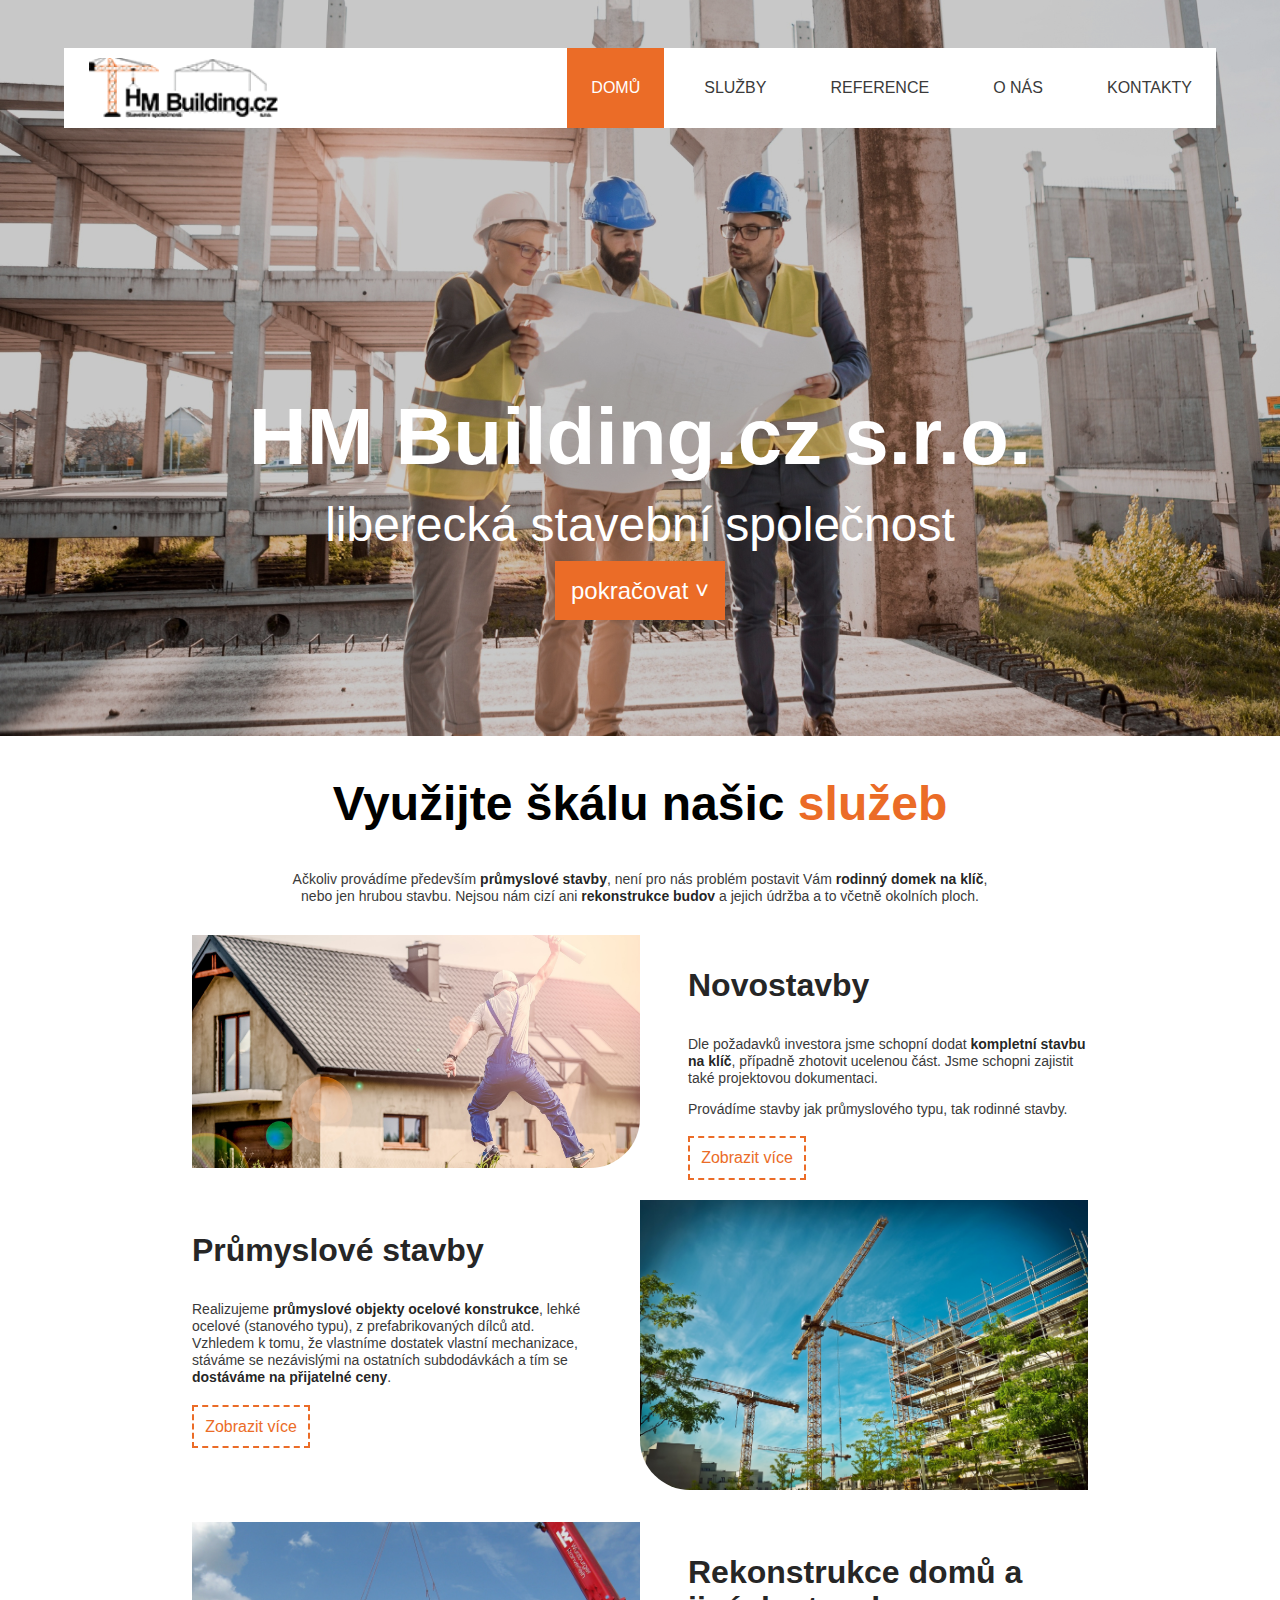
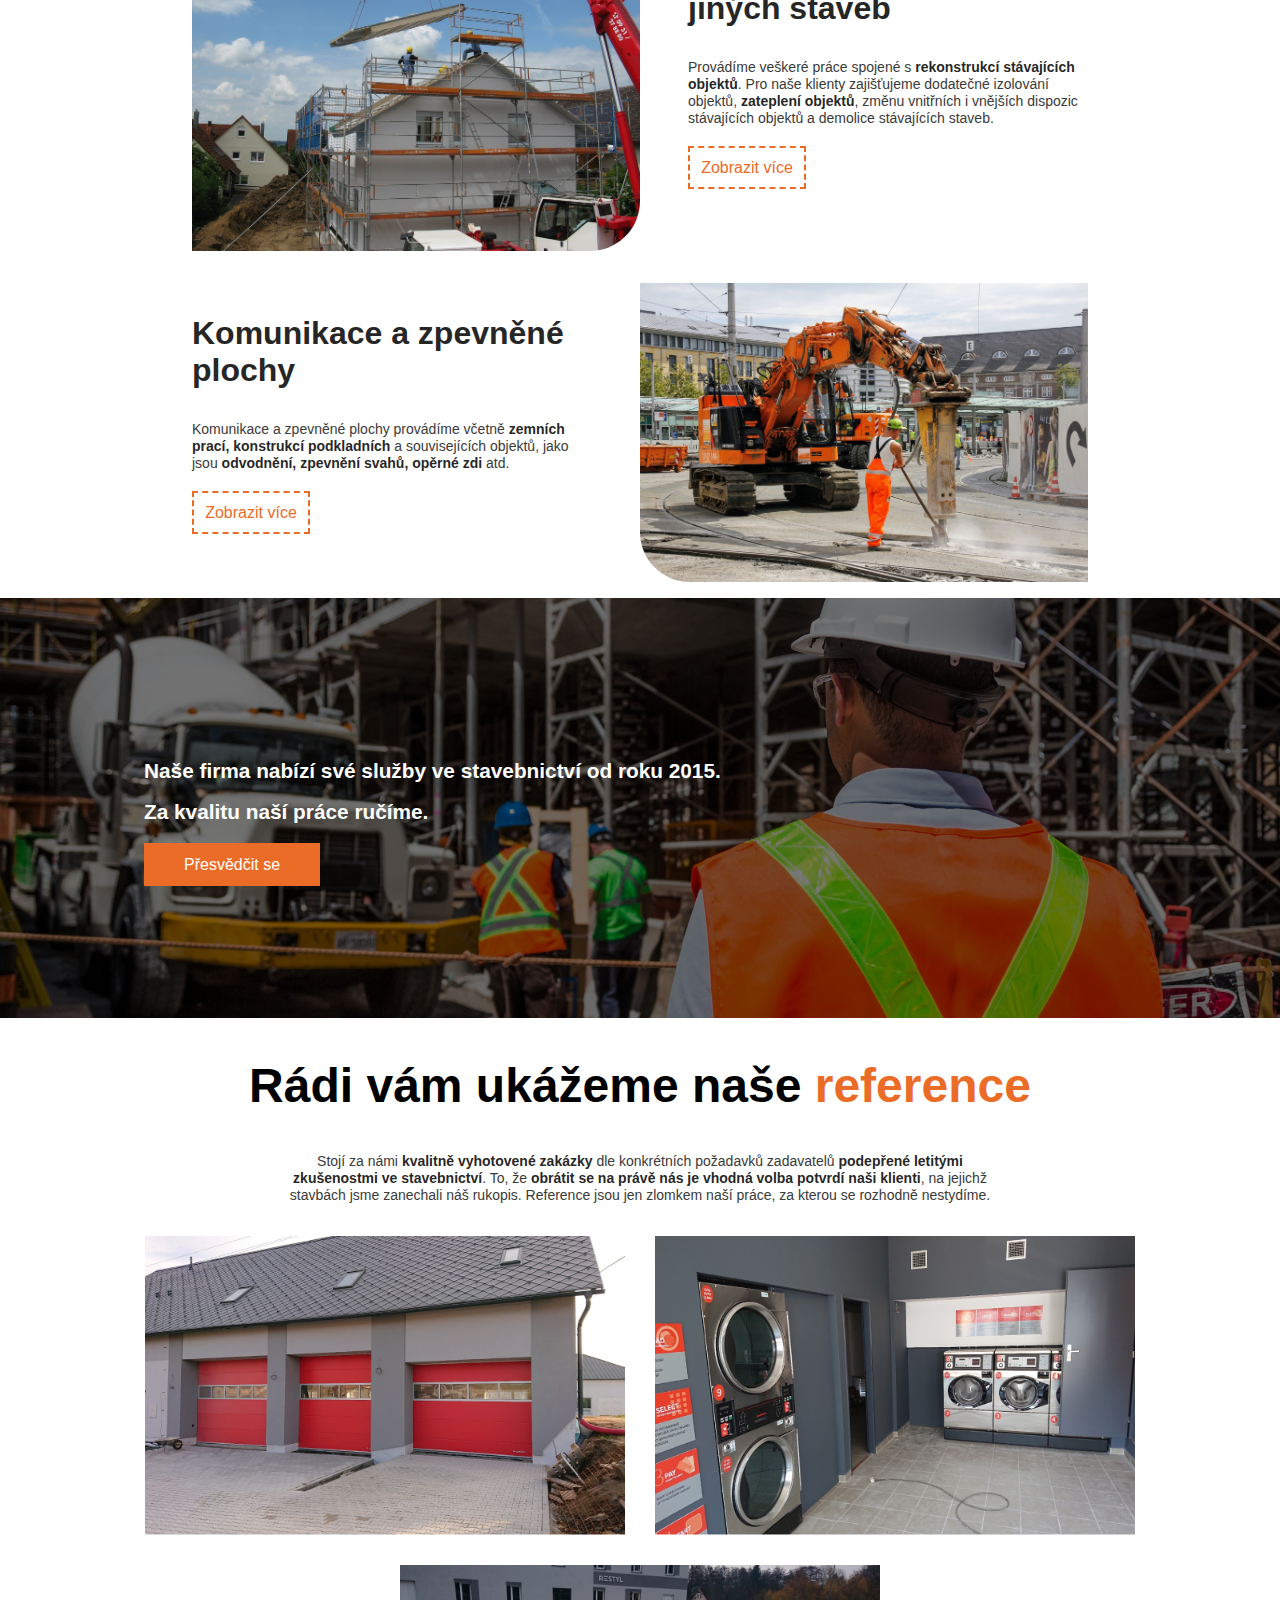
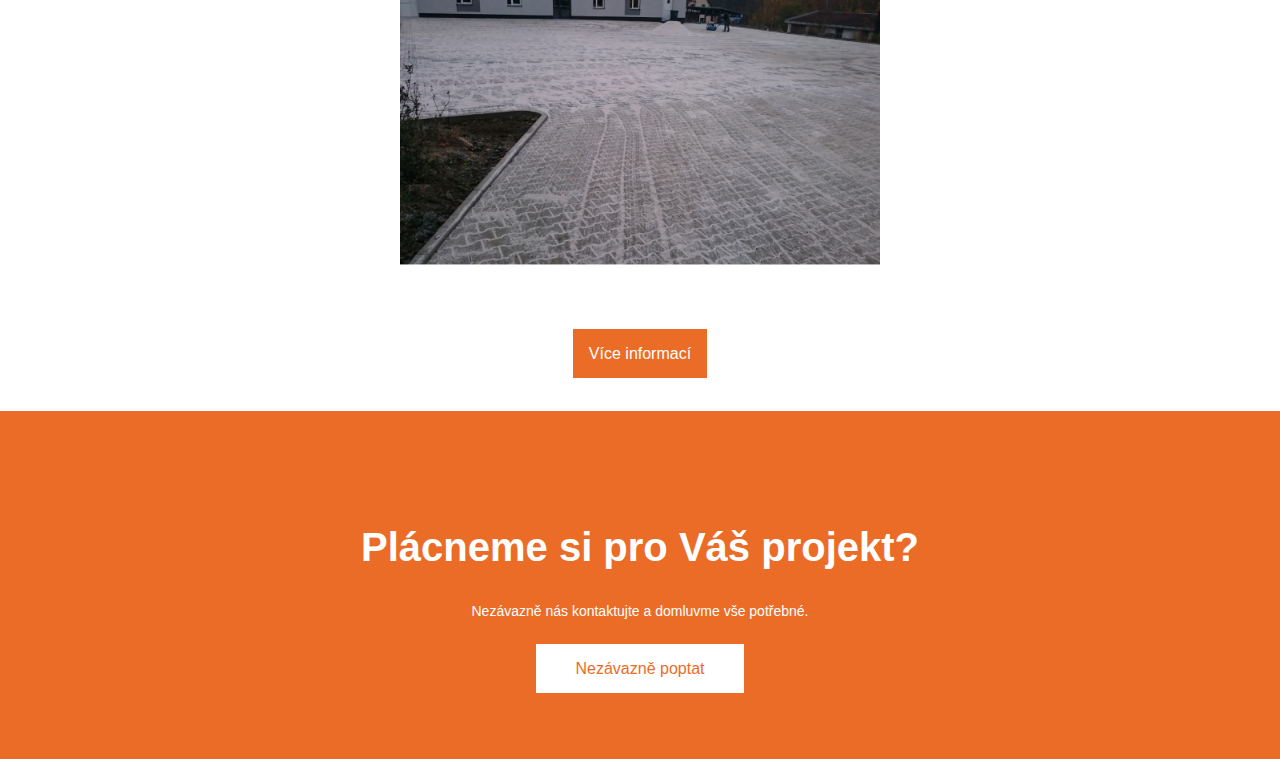
==== index.html @ d3265e12 "už mě to nebaví :(" ====
<!DOCTYPE html>
<html lang="cs">
<head>
    <meta charset="UTF-8">
    <meta http-equiv="X-UA-Compatible" content="IE=edge">
    <meta name="viewport" content="width=device-width, initial-scale=1.0">
    <link rel="stylesheet" href="./css/normalize.css">
    <link rel="stylesheet" href="./css/main.css">
    <title>HM Building.cz s.r.o.</title>
</head>
<body>
    <header>
        <div class="title__small_index">
            <div class="navbar">
        <img src="./media/logo.png" alt="logo" class="logo">
                <menu class="menu hamburger-menu--hidden">
                    <li><a href="./index.html" class="active">DOMŮ</a></li>
                    <li><a href="./index.html#popis" >SLUŽBY</a></li>
                    <li><a href="./reference.html">REFERENCE</a></li>
                    <li><a href="./onas.html">O NÁS</a></li>
                    <li><a href="./kontakt.html">KONTAKTY</a></li>                
                </menu>
            </div>
            <div class="hamburger-menu">
                <img class="logo" alt="HM-Building" src="./media/logo.png">
                <a class="hamburger" href="javascript:void(0)">MENU</a>
            </div>
    </div>
        <div class="title">
                <nav class="navbar">
                    <img src="./media/logo.png" alt="hm Building" class="logo">
                    <menu class="menu">
                        <li><a href="#" class="active">DOMŮ</a></li>
                        <li><a href="#popis">SLUŽBY</a></li>
                        <li><a href="./reference.html">REFERENCE</a></li>
                        <li><a href="./onas.html">O NÁS</a></li>
                        <li><a href="./kontakt.html">KONTAKTY</a></li>                
                    </menu>
                    <a class="hamburger" href="javascript:void(0)">menu</a>
                </nav>
            <h1>HM Building.cz s.r.o.</h1>
            <h2>liberecká stavební společnost</h2>
            <div class="title__btn"><a href="#popis">pokračovat ˅</a></div>
        </div>
        
    </header>
    <script>
        const hamburgerButtons = document.querySelectorAll(".hamburger");
        for (const btn of hamburgerButtons) {
            btn.onclick = (event) => {
                const menus = document.querySelectorAll(".hamburger-menu");
                for (const menu of menus) {
                    menu.classList.toggle("hamburger-menu--hidden");
                }
            }
        }
    </script>
    <div class="body">

        <div class="popis" id="popis">
            <h2>Využijte škálu našic <mark>služeb</mark></h2>
            <p>Ačkoliv provádíme především <mark>průmyslové stavby</mark>, není pro nás problém postavit Vám <mark>rodinný domek na klíč</mark>, nebo jen hrubou stavbu. Nejsou nám cizí ani <mark>rekonstrukce budov</mark> a jejich údržba a to včetně okolních ploch.</p>
        </div>
        <div class="galerie">
            <div class="galerie__item">
                <img src="./media/sluzba-novostavby-1200w.jpg" alt="novostavba">
                <div class="galerie__item_text">
                    <h3>Novostavby</h3>
                    <p>Dle požadavků investora jsme schopní dodat <mark>kompletní stavbu na klíč</mark>, případně zhotovit ucelenou část. Jsme schopni zajistit také projektovou dokumentaci.</p>
                    <p>Provádíme stavby jak průmyslového typu, tak rodinné stavby.</p>
                    <div class="galerie__item_div"><a class="btn__vice" href="./novostavby.html">Zobrazit více</a></div>
                </div>
            </div>

            <div class="galerie__item_inverted">
                <img src="./media/sluzba-prumyslove-stavby-1920w.jpg" alt="průmyslová stavba">
                <div class="galerie__item_text">
                    <h3>Průmyslové stavby</h3>
                    <p>Realizujeme <mark>průmyslové objekty ocelové konstrukce</mark>, lehké ocelové (stanového typu), z prefabrikovaných dílců atd. Vzhledem k tomu, že vlastníme dostatek vlastní mechanizace, stáváme se nezávislými na ostatních subdodávkách a tím se <mark>dostáváme na přijatelné ceny</mark>.</p>
                    <div class="galerie__item_div"><a class="btn__vice" href="./prumstav.html">Zobrazit více</a></div>
                </div>
            </div>

            <div class="galerie__item">
                <img src="./media/sluzba-rekonstrukce-1920w.jpg" alt="rekonstrukce">
                <div class="galerie__item_text">
                    <h3>Rekonstrukce domů a jiných staveb</h3>
                    <p>Provádíme veškeré práce spojené s <mark>rekonstrukcí stávajících objektů</mark>. Pro naše klienty zajišťujeme dodatečné izolování objektů, <mark>zateplení objektů</mark>, změnu vnitřních i vnějších dispozic stávajících objektů a demolice stávajících staveb. </p>
                    <div class="galerie__item_div"><a class="btn__vice" href="./rekonstrukce.html">Zobrazit více</a></div>
                </div>
            </div>

            <div class="galerie__item_inverted">
                <img src="./media/sluzba-komunikace-a-zpevnene-plochy-1200w.jpg" alt="komunikace">
                <div class="galerie__item_text">
                    <h3>Komunikace a zpevněné plochy</h3>
                    <p>Komunikace a zpevněné plochy provádíme včetně <mark>zemních prací, konstrukcí podkladních</mark> a souvisejících objektů, jako jsou <mark>odvodnění, zpevnění svahů, opěrné zdi</mark> atd.</p>
                    <div class="galerie__item_div"><a class="btn__vice" href="./komunikace.html">Zobrazit více</a></div>
            </div>
            </div>
        </div>
        <div class="banner">
            <div class="banner__content">
                <h2>Naše firma nabízí své služby ve stavebnictví od roku 2015.<h2>Za kvalitu naší práce ručíme.</h2> </h2>
                <div class="banner__btn"><a class="btn2" href="#">Přesvědčit se</a></div>
            </div>
        </div>
        <div class="popis">
            <h2>Rádi vám ukážeme naše <mark>reference</mark></h2>
                <p>Stojí za námi <mark>kvalitně vyhotovené zakázky</mark> dle konkrétních požadavků zadavatelů <mark>podepřené letitými zkušenostmi ve stavebnictví</mark>. To, že <mark>obrátit se na právě nás je vhodná volba potvrdí naši klienti</mark>, na jejichž stavbách jsme zanechali náš rukopis. Reference jsou jen zlomkem naší práce, za kterou se rozhodně nestydíme.</p>
        </div>
        <div class="ref__contents">
            <div class="ref-content">
                <img class="ref-content__img" alt="Fotka námi předělané hasičské stanice" src="./media/reference/reference-hasicska-zbrojnice-600w.jpg">
                <a class="ref-content__active" href="#">
					<h3>Hasičská zbrojnice</h3>
					<p>celková rekonstrukce</p>
				</a>
            </div>
            <div class="ref-content">
                <img class="ref-content__img" alt="Fotka námi předělané hasičské stanice" src="./media/reference/reference-pradelna-600w.jpg">
                <a class="ref-content__active" href="#">
					<h3>Samoobslužná prádelna</h3>
					<p>stavební úpravy a opravy</p>
				</a>
            </div>
            <div class="ref-content">
                <img class="ref-content__img" alt="Fotka námi předělané hasičské stanice" src="./media/reference/reference-plocha-600w.jpg">
                <a class="ref-content__active" href="#">
					<h3>Venkovní plochy Restyl</h3>
					<p>provedení venkovních ploch</p>
				</a>
            </div>
        </div>
        <div class="btn3"><a class="btn3__content" href="./reference.html">Více informací</a></div>
    </div>
    <footer class="footer">
        <h2>Plácneme si pro Váš projekt?</h2>
        <p>Nezávazně nás kontaktujte a domluvme vše potřebné.</p>
        <div class="btn4"><a class="btn4__content" href="./kontakt.html">Nezávazně poptat</a></div>

    </footer>
    
    
</body>
</html>
---- css/main.css ----
:root{
    --black: #000000DE;
    --darkgray: #3a3a3a;
    --orange: #EB6C27;
    --gray: #8888;
    --white: #ffff;
}


html {
    font-family: 'Open Sans', sans-serif;
    margin: 0px;
}
.title {
    background-image: url(../media/pageheader-1920w.jpg);
    background-color: rgb(200, 200, 200);
    background-blend-mode: multiply;
    min-height: 43rem;
    background-position: center;
    background-repeat: no-repeat;
    background-size:cover;
    position: relative;
    padding-top: 3rem;
}
.title__small {
    background-image: url(../media/pageheader-1920w.jpg);
    background-color: rgb(200, 200, 200);
    background-blend-mode: multiply;
    min-height: 8rem;
    background-position: center;
    background-repeat: no-repeat;
    background-size:cover;
    background-position-y:center;
    padding-top: 2rem;
}
p{
    color:var(--darkgray);
    font-size: 14px;
    line-height: 17px;
    font-weight: 400;
}

p > mark{
    color:var(--black);
    background-color: rgba(0, 0, 0, 0);
    font-weight: bold;
}
.title > h1{
    display: flex;
    font-weight: 800;
    font-size: 5rem;
    line-height: 41px;
    color: var(--white);
    justify-content: center;
    align-items: center;
}

.title > h2 {
    display: flex;
    font-weight:300;
    font-size: 3rem;
    line-height: 27px;
    color: var(--white);
    justify-content: center;
    align-items: center;
}
.title > div > a {
    font-weight:300;
    font-size: 1.5em;
    padding: 1rem;
    margin-top: 1rem;
    color: var(--white);
    background-color: #EB6C27;
    text-decoration: none;
}
.title > div {
    text-align: center;
}
.popis {
    text-align: center;
}
.popis > h2{
    font-weight: 700;
    font-size: 3rem;
}
.popis p {
    max-width: 44rem;
    margin-left: auto;
    margin-right: auto;
}

.popis > h2 > mark{
    color: var(--orange);
    background-color: var(--white);
}

.banner > h2{
    font-weight: 700;
    font-size: 17px;
    line-height: 21px;
}

.gallery2 > h2{
    font-weight: 700;
    font-size: 22px;
    line-height: 30px;
}
.gallery2 > p{
    font-weight: 400;
    font-size: 12px;
    line-height: 16px;
}



.header > img{
    width: 127px;
    height: 44px;
}

.logo{
    display: flex;
    height: 75%;
    margin-right: auto;
    align-self: center;
}
.navbar {
    position: initial;
    width: fit-content;
    display: flex;
    list-style-type: none;
    height: 5rem;
    background-color: #ffffff;
    margin-left: auto;
    margin-right: auto;
    overflow: hidden;
    width: 90%;
    margin-bottom: 18rem;
}
.menu {
    display: flex;
    list-style-type: none;
    justify-content: center;
    align-items: center;
    margin: 0px;
    height: 5rem;

}
.menu > li {
    display: inline-block;

}
.menu > li a {
    margin-left: 1rem;
    text-decoration: none;
    color: var(--darkgray);
    padding-top: 3rem;
    padding-bottom: 3rem;
    padding-left: 1.5rem;
    padding-right: 1.5rem;
}
.active {
    color: white;
    background-color: #EB6C27;
}
li > a.active {
    color:white;
}
.galerie__item {
    display: inline-flex;
    width: 70%;
    margin-top: 1rem;
    margin-bottom: 1rem;
}
.galerie__item_inverted {
    display: inline-flex;
    width: 70%;
    flex-direction: row-reverse;
    margin-top: 1rem;
    margin-bottom: 1rem;
}
.galerie__item > img, .galerie__item_inverted > img{
    width: 50%;
    border-radius: 0px 0px 50px 0px;
}
.galerie__item_inverted > img{
    width: 50%;
    border-radius: 0px 0px 0px 50px;
}
.galerie__item .galerie__item_text {
    width: 100%;
    text-align: left;
    margin-left: 3rem;
}
.galerie__item_inverted .galerie__item_text {
    margin-right: 3rem;
    text-align: left;
    width: 100%;
}
.galerie__item_text .btn__vice{
    color: #EB6C27;
    background-color: white;
    border: 2px #EB6C27 dashed;
    padding: 0.7rem;
    margin-top: 2rem;
    text-decoration: none;
}
.galerie {
    text-align: center;
}
.galerie__item_div {
    margin-top: 2rem;
}
.banner {
    background-image: url(../media/background-CTAblock-4460w.jpg);
    background-color: #787878;
    background-blend-mode: multiply;
    background-size: cover;
    background-clip: border-box;
    background-position-y: center;
}

.banner__content {
    color: white;
    font-weight: bold;
    padding: 9rem;
    font-size: 0.8rem;
}
.banner .btn2 {
    padding: 1rem;
    padding-left: 4rem;
    padding-right: 4rem;
    background-color: #EB6C27;
    font-weight: 200;
    color: white;
}
.ref{
    display: flex;
    flex-direction: column;
    justify-content: center;
    align-items: center;
    text-align: center;
	
}
.ref .btn--primary-new{
    padding: 12px 50px;
}
.ref__contents{
    display: flex;
    flex-wrap: wrap;
    gap: 30px;
    justify-content: center;
    margin-top: 2em;
	margin-bottom: 80px;
}
.ref-content{
    position: relative;
    width: 30rem;
    margin: 0;
}
.ref-content__img{
    display: block;
    width: 100%;
}

.ref-content__active {
    position: absolute;

    top: 0;
    left: 0;
    height: 100%;
    width: 100%;
    visibility: hidden;
    
    background-color: rgba(235, 108, 27, 0.8);

    display: flex;
    align-items: center;
    flex-direction: column;
    justify-content: center;
}
.ref-content:hover .ref-content__active {
    visibility: visible;
}
.ref--text{
    max-width: 50%;
}
.ref-content__active p, h3 {
    color: white;
}
.btn3 {
    text-align: center;
}
.btn3__content{
    padding: 1rem;
    background-color: #EB6C27;
    color: white;
}
footer {
    background-color: #EB6C27;
    padding: 5rem;
    margin-top: 3rem;
}
footer p, footer h2, footer h3, footer h4 {
    background-color: #EB6C27;
    color: white;
    text-align: center;
} 
@media screen and (min-width: 768px){
    .main h2 {
        text-align: center;
    }
    .main {
        margin-left: 10rem;
        margin-right: 15rem;
    }
    .hamburger-menu {
        display: none;
    }
    .ref__popis {
        text-align: center;
    }
    .title__small_index {
        display: none;
    }
    .hamburger {
        display: none;
    }
    .kontakt__text {
        text-align: center;
        font-size: 1rem;
        margin-bottom: 5rem;
        margin-top: 5rem;
    }
    .kontakt__content {
        display: inline-flex;
        width: 100%;
        align-items: center;
        margin-left: auto;
        margin-right: auto;
    }
    .kontakt__content_udaje {
        font-weight: bold;
        height: 100%;
        width: 50%;
        padding: 0px;
    }
    .kontakt__content_udaje li {
        margin-top: 2rem;
        list-style: none;
    }
    .kontakt__content_udaje li a {
        text-decoration: none;
        color: #EB6C27;
    
    }
    .kontakt__main {
        text-align: center;
    }
    .icon_circle {
        display: flex;
        align-items: center;
        margin-left: 10rem;
        color: #EB6C27;
        font-size: 1.5rem;
    }
    .icon_circle::before {
        display: flex;
        background-color: var(--orange);
        padding: 1rem;
        border-radius: 100%;
        float: left;
        width: 1.5rem;
        height: 1.5rem;
        margin-right: 2rem;
    }
    .call::before {
        content: url(../media/call_24px_outlined.svg);
    }
    .mail::before {
        content: url(../media/email_24px_outlined.svg);
    }
    .location::before {
        content: url(../media/location_on_24px_outlined.svg);
    }
    .kontakt__content_img {
        width: 50%;
        float: right;
        background: linear-gradient(0deg, rgba(235, 108, 39, 0.6), rgba(235, 108, 39, 0.6));
    }
    .kontakt__content_img_white {
        display: none;
    }
    .kontakt__content_orange {
        position:relative;
        background-color: #EB6C27;
        background-position-x: right;
    }
    .kontakt__main h2 {
        font-size: 3rem;
    }
    .kontakt__formular {
        margin-left: 10rem;
        text-align: left;
    }
    .kontakt__btn3 {
        text-align: left;
        margin-top: 2rem;
        margin-bottom: 10rem;
    }
    .kontakt__btn3 a {
        text-decoration: none;
    }
    
    .kontakt__formular_nabidkanadpis {
        display: block;
    }
    .kontakt__formular input {
        width: 25rem;
        height: 3rem;
        text-align: left;
        border: 2px #EB6C27 solid;
    }
    .kontakt__formular_nabidka select{
        padding-left: 0.2rem;
        width: 25.5rem;
        height: 3.375rem;
        text-align: left;
        border: 2px #EB6C27 solid;
    }
    .kontakt__formular p, .kontakt__formular label {
        font-weight: bold;
        font-size: 1rem;
        margin-bottom: 1rem;
        margin-top: 1rem;
        color: var(--black);
    }
    .kontakt__formular textarea {
        border: 2px #EB6C27 solid;
        width: 25rem;
        height: 3rem;
    }
    .kontakt__formular_nadpis p, .kontakt__formular_nadpis h3 {
        margin-left: 10rem;
    }
    .kontakt__formular_nadpis p{
        margin-left: 10rem;
    }
}
.main li {
    color: #EB6C27;
    font-size: 1.5rem;
}  
@media screen and (max-width: 768px){
    .hamburger-menu {
        position: initial;
        width: fit-content;
        display: flex;
        list-style-type: none;
        height: 5rem;
        background-color: #ffffff;
        margin-left: auto;
        margin-right: auto;
        overflow: hidden;
        width: 90%;
        
    }
    .hamburger {
    display: flex;
    align-self: center;
    flex-direction: column;
    align-items: center;
    display: none;
    text-decoration: none;
    color: var(--darkgray);
    }

    .hamburger::after {
        content: url(../media/hamburger.svg);
    }


    @media screen and (max-width: 832px) {
        .hamburger { 
            display: flex;
        } 
        .hamburger-menu--hidden {
            z-index: -1;
        }
    }
    .logo{
        display: flex;
        height: 50%;
        margin-right: auto;
        align-self: center;
    }
    .main{
        margin-left: 1rem;
        margin-right: 1rem;
    }
    .navbar {
        display: none;
    }
    .title {
        min-height: 15rem;
        display:grid;
        grid-template-rows: 1fr 3rem 2rem;
        grid-template-columns: 1fr;
        background-size: 200%;
    }
    .title h1 {
        font-size: 170%;
        align-items: flex-end;
        margin: 0px;
    }
    .title h2 {
        font-size: 120%;
        margin: 0px;
        font-weight: 200;
    }
    .title__btn {
        display: none;
    }
    .title__small {
        background-color: white;
        background-image: none;
        min-height: 5rem;
    }
    .title__small img {
        width: 50%;
        height: 50%;
    }
    .ref__popis, .ref-content {
        margin-left: 1rem;
        margin-right: 1rem;
    }
    .galerie__item, .galerie__item_inverted {
        display:inline-block;
        width: 90%;
        margin-bottom: 2rem;
    }
    .galerie__item .galerie__item_text, .galerie__item_inverted .galerie__item_text {
        margin: 0px;
    }
    .galerie__item > img, .galerie__item_inverted > img {
        width: 100%;
    }
    .banner {
        display: flex;
        min-height: 20rem;
        align-items: center;
        padding: 1rem;
    }
    .banner__content {
        padding: 0px;
    }
    .ref-content{
        width: 80%;
    }
    .ref-content__active {
        height: 100%;
        width: 100%;
    }
    .btn4 .btn4__content{
        padding: 0.8rem;
        padding-left: 1rem;
        padding-right: 1rem;
        font-size: 0.8rem;
        width: 80%;
        background-color: white;
        color: var(--orange);
        text-decoration: none;
    }
    .kontakt__text {
        text-align: center;
    }
    .kontakt__content {
        width: 100%;
        align-items: center;
        margin-left: auto;
        margin-right: auto;
    }
    .kontakt__content_udaje {
        font-weight: bold;
        height: 100%;
        padding: 0px;
    }
    .kontakt__content_udaje li {
        margin-top: 2rem;
        list-style: none;
    }
    .kontakt__content_udaje li a {
        text-decoration: none;
        color: #EB6C27;
    
    }
    .kontakt__main {
        text-align: center;
    }
    .icon_circle {
        display: flex;
        align-items: center;
        margin-left: 1rem;
        color: #EB6C27;
        font-size: 1.5rem;
    }
    .icon_circle::before {
        display: flex;
        background-color: var(--orange);
        padding: 1rem;
        border-radius: 100%;
        float: left;
        width: 1.5rem;
        height: 1.5rem;
        margin-right: 1rem;
    }
    .call::before {
        content: url(../media/call_24px_outlined.svg);
    }
    .mail::before {
        content: url(../media/email_24px_outlined.svg);
    }
    .location::before {
        content: url(../media/location_on_24px_outlined.svg);
    }
    .kontakt__content_img {
        display: none;
    }
    .kontakt__content_img_white {
        width: 100%;
        margin-top: 2rem;
    }
    .kontakt__content_orange {
        position:relative;
        background-color: #EB6C27;
        background-position-x: right;
    }
    .kontakt__main h2{
        font-size: 2rem;
        text-align: left;
        margin-left: 1rem;
    }
    .kontakt__text{
        font-size: 1rem;
        text-align: left;
        margin-left: 1rem;
        margin-right: 1rem;
    }
    .kontakt__formular {
        margin-left: 1rem;
        text-align: left;
    }
    .kontakt__btn3 {
        text-align: left;
        margin-top: 2rem;
        margin-bottom: 10rem;
    }
    .kontakt__btn3 a {
        text-decoration: none;
    }
    
    .kontakt__formular_nabidkanadpis {
        display: block;
    }
    .kontakt__formular input {
        width: 17rem;
        height: 3rem;
        text-align: left;
        border: 2px #EB6C27 solid;
    }
    .kontakt__formular_nabidka select{
        padding-left: 0.2rem;
        width: 17.5rem;
        height: 3.375rem;
        text-align: left;
        border: 2px #EB6C27 solid;
    }
  .kontakt__formular label {
        font-weight: bold;
        font-size: 1rem;
        margin-bottom: 1rem;
        margin-top: 1rem;
        color: var(--black);
    }
    .kontakt__formular textarea {
        border: 2px #EB6C27 solid;
        width: 17rem;
        height: 7rem;
    }
    .kontakt__formular_nadpis p, .kontakt__formular_nadpis h3 {
        margin-left: 1rem;
    }
}
.btn4 {
    text-align: center;
    margin-top: 2.5rem;
}
.btn4__content{
    padding: 1rem;
    padding-left: 2.5rem;
    padding-right: 2.5rem;
    font-size: 1rem;
    background-color: white;
    color: var(--orange);
    text-decoration: none;
}
.nostavby__text {
    max-width: 58rem;
}
.banner__content h2 {
    font-size: 1.3rem;
}
.banner .btn2 {
    padding: 0.8rem;
    padding-left: 2.5rem;
    font-size: 1rem;
    padding-right: 2.5rem;
}
.banner__btn {
    margin-top: 2rem;
}
.body a {
    text-decoration: none;
}
h2 {
    font-size: 2.5rem;
}
.galerie__item h3, .galerie__item_inverted h3 {
    font-size: 2rem;
    color: #262626;
}
.icon_circle {
    text-align: left;
}
.kontakt__content {
    margin-bottom: 6rem;
}
.kontakt__formular_nadpis p, .kontakt__formular_nadpis h3 {
    color: black;
    text-align: left;
    margin-bottom: 1rem;
}
.kontakt__formular_nadpis h3 {
    font-size: 1.5rem;
}
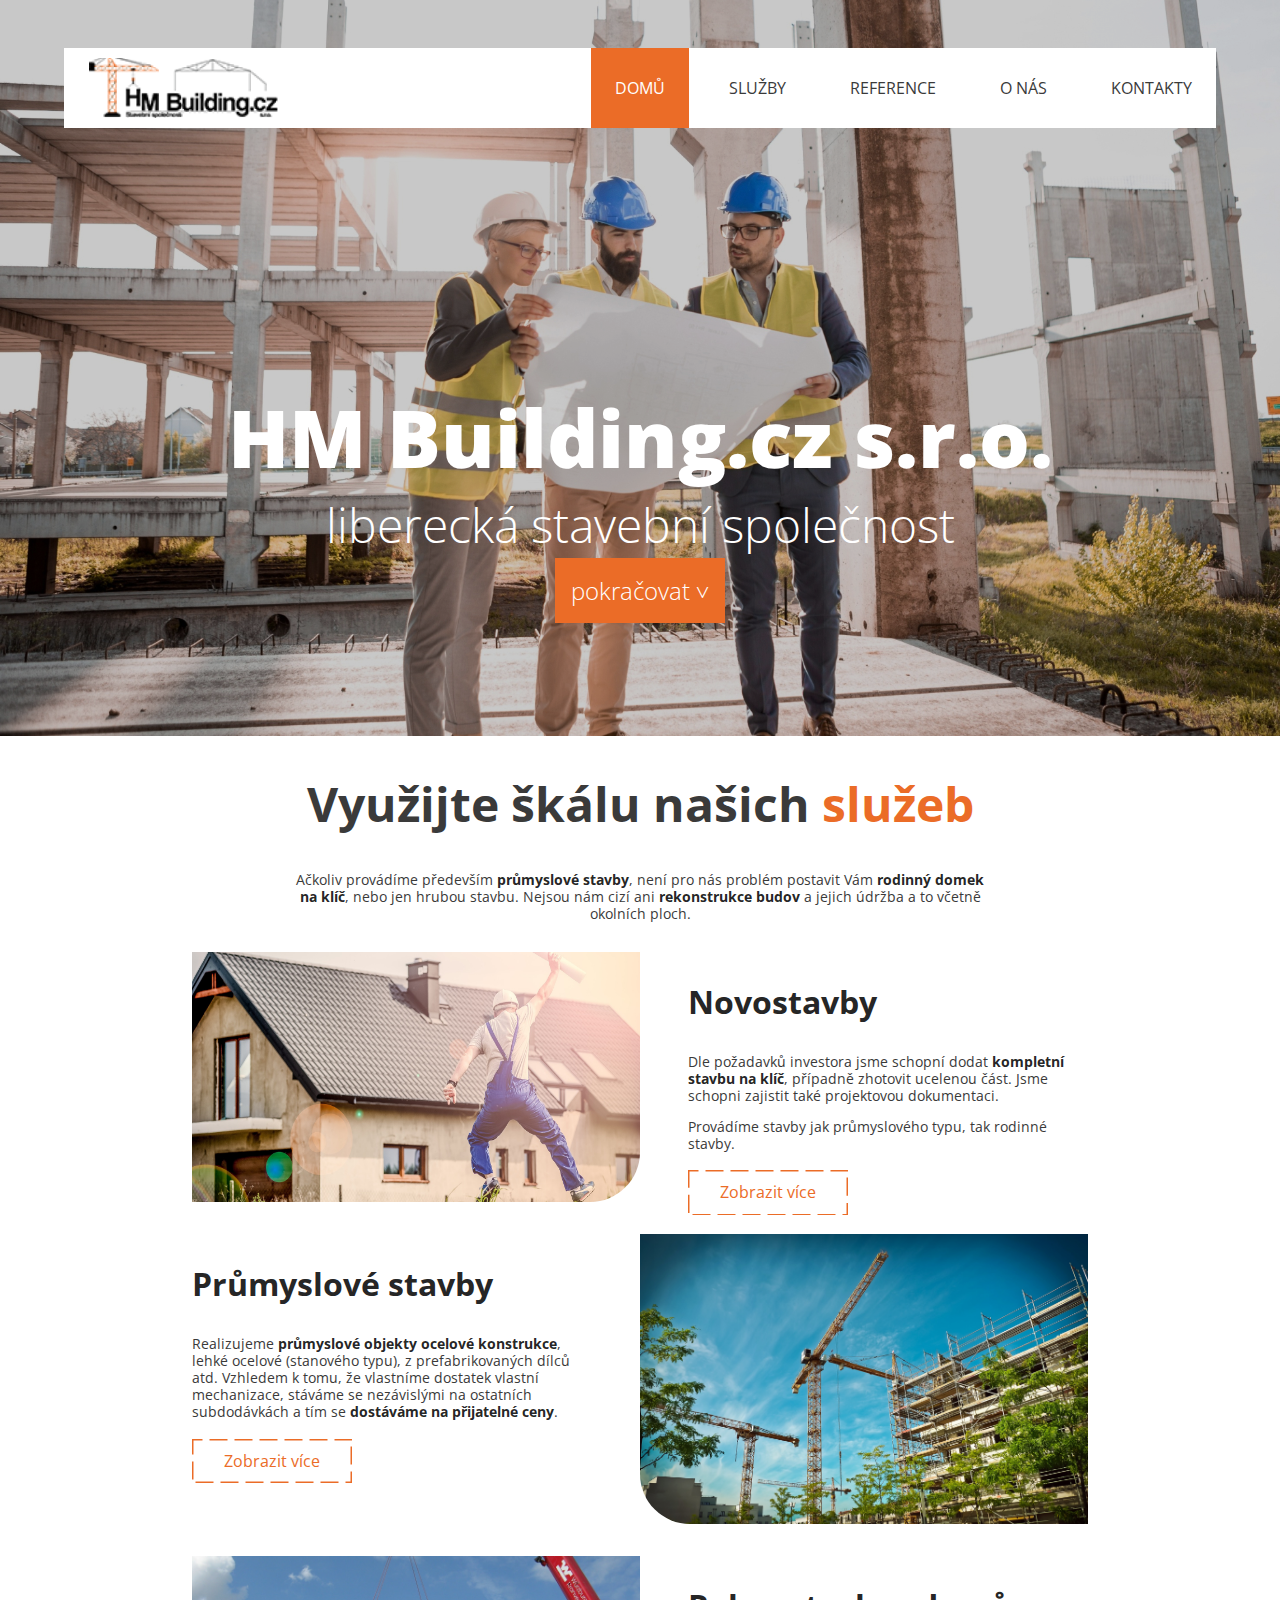
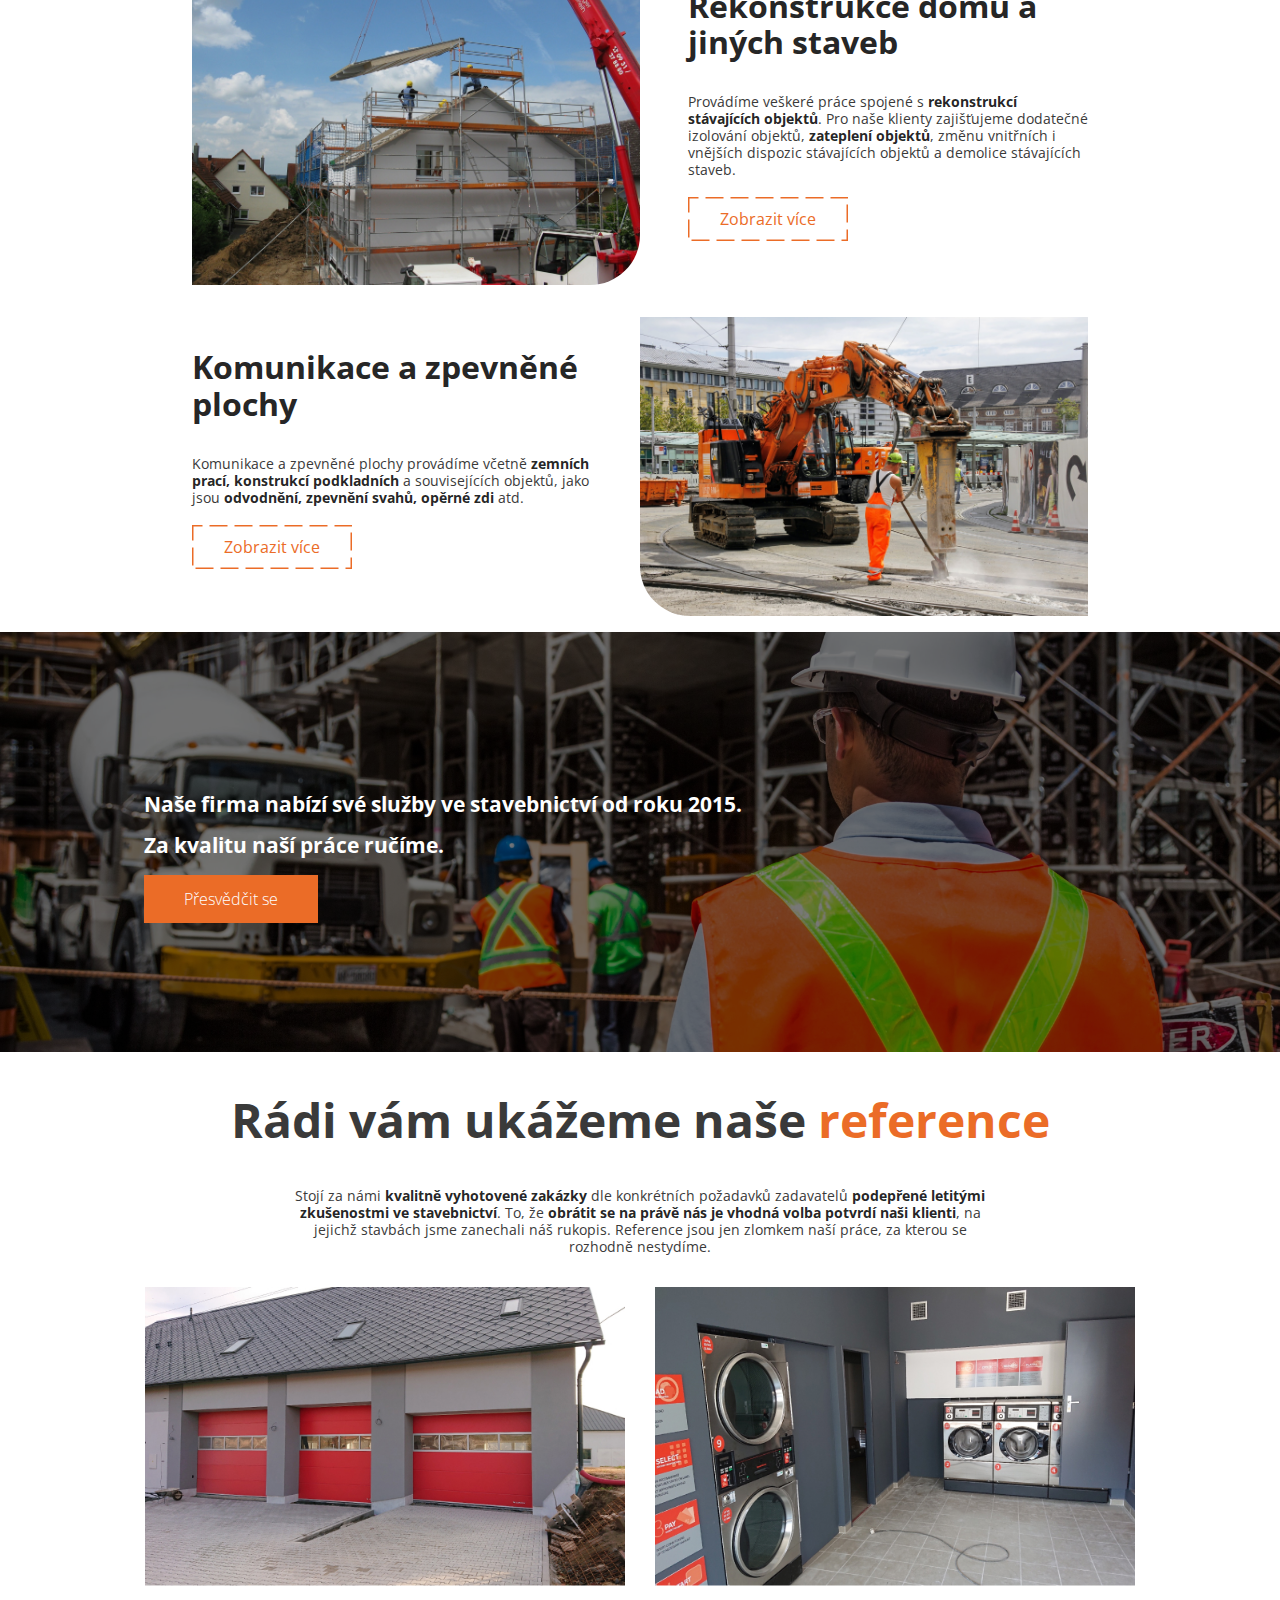
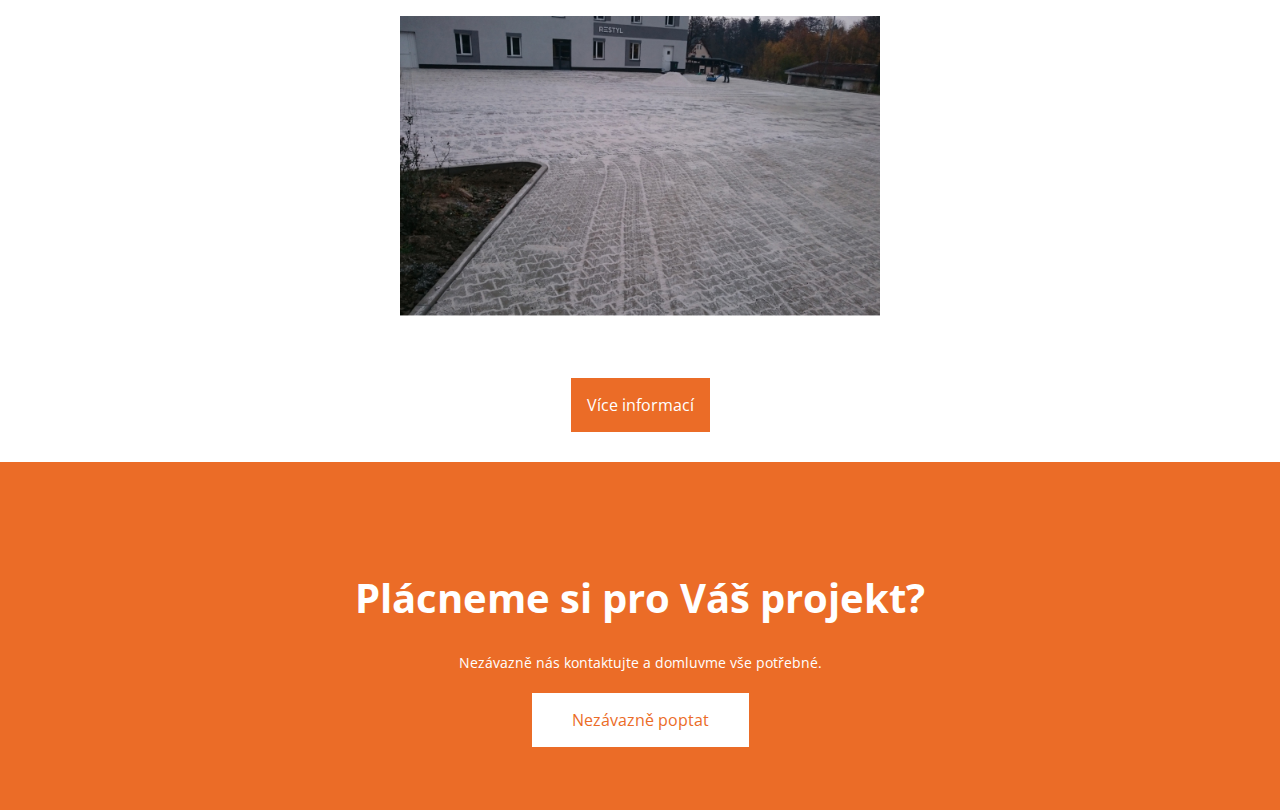
==== commit b4d574c6: "idk chci spát" ====
--- a/index.html
+++ b/index.html
@@ -58,7 +58,7 @@
     <div class="body">
 
         <div class="popis" id="popis">
-            <h2>Využijte škálu našic <mark>služeb</mark></h2>
+            <h2>Využijte škálu našich <mark>služeb</mark></h2>
             <p>Ačkoliv provádíme především <mark>průmyslové stavby</mark>, není pro nás problém postavit Vám <mark>rodinný domek na klíč</mark>, nebo jen hrubou stavbu. Nejsou nám cizí ani <mark>rekonstrukce budov</mark> a jejich údržba a to včetně okolních ploch.</p>
         </div>
         <div class="galerie">
--- a/css/main.css
+++ b/css/main.css
@@ -1,3 +1,4 @@
+@import url('https://fonts.googleapis.com/css2?family=Open+Sans:ital,wght@0,300;0,400;0,500;0,600;0,700;0,800;1,300;1,400;1,500;1,600;1,700;1,800&display=swap');
 :root{
     --black: #000000DE;
     --darkgray: #3a3a3a;
@@ -5,11 +6,8 @@
     --gray: #8888;
     --white: #ffff;
 }
-
-
-html {
-    font-family: 'Open Sans', sans-serif;
-    margin: 0px;
+* {
+    font-family: 'Open Sans';
 }
 .title {
     background-image: url(../media/pageheader-1920w.jpg);
@@ -94,23 +92,11 @@
     background-color: var(--white);
 }
 
-.banner > h2{
+.banner__content h2{
     font-weight: 700;
     font-size: 17px;
-    line-height: 21px;
-}
-
-.gallery2 > h2{
-    font-weight: 700;
-    font-size: 22px;
-    line-height: 30px;
-}
-.gallery2 > p{
-    font-weight: 400;
-    font-size: 12px;
-    line-height: 16px;
-}
-
+    color: white;
+}
 
 
 .header > img{
@@ -169,6 +155,7 @@
 .galerie__item {
     display: inline-flex;
     width: 70%;
+    height: 70%;
     margin-top: 1rem;
     margin-bottom: 1rem;
 }
@@ -200,10 +187,12 @@
 .galerie__item_text .btn__vice{
     color: #EB6C27;
     background-color: white;
-    border: 2px #EB6C27 dashed;
     padding: 0.7rem;
+    padding-left: 2rem;
+    padding-right: 2rem;
     margin-top: 2rem;
     text-decoration: none;
+    background-image: url("data:image/svg+xml,%3csvg width='100%25' height='100%25' xmlns='http://www.w3.org/2000/svg'%3e%3crect width='100%25' height='100%25' fill='none' stroke='%23EB6C27FF' stroke-width='3' stroke-dasharray='15%2c 10' stroke-dashoffset='31' stroke-linecap='square'/%3e%3c/svg%3e");
 }
 .galerie {
     text-align: center;
@@ -211,6 +200,7 @@
 .galerie__item_div {
     margin-top: 2rem;
 }
+
 .banner {
     background-image: url(../media/background-CTAblock-4460w.jpg);
     background-color: #787878;
@@ -265,7 +255,7 @@
 
 .ref-content__active {
     position: absolute;
-
+    text-decoration: none;
     top: 0;
     left: 0;
     height: 100%;
@@ -285,7 +275,7 @@
 .ref--text{
     max-width: 50%;
 }
-.ref-content__active p, h3 {
+.ref-content__active p, .ref-content__active h3 {
     color: white;
 }
 .btn3 {
@@ -306,7 +296,7 @@
     color: white;
     text-align: center;
 } 
-@media screen and (min-width: 768px){
+@media screen and (min-width: 1055px){
     .main h2 {
         text-align: center;
     }
@@ -319,6 +309,9 @@
     }
     .ref__popis {
         text-align: center;
+        max-width: 45rem;
+        margin-left: auto;
+        margin-right: auto;
     }
     .title__small_index {
         display: none;
@@ -451,7 +444,7 @@
     color: #EB6C27;
     font-size: 1.5rem;
 }  
-@media screen and (max-width: 768px){
+@media screen and (max-width: 1055px){
     .hamburger-menu {
         position: initial;
         width: fit-content;
@@ -480,7 +473,7 @@
     }
 
 
-    @media screen and (max-width: 832px) {
+    @media screen and (max-width: 1055px) {
         .hamburger { 
             display: flex;
         } 
@@ -525,6 +518,7 @@
         background-color: white;
         background-image: none;
         min-height: 5rem;
+        padding-top: 0rem;
     }
     .title__small img {
         width: 50%;
@@ -543,7 +537,7 @@
         margin: 0px;
     }
     .galerie__item > img, .galerie__item_inverted > img {
-        width: 100%;
+        height: 100%;
     }
     .banner {
         display: flex;
@@ -724,6 +718,10 @@
 }
 h2 {
     font-size: 2.5rem;
+    color: var(--darkgray);
+}
+h3 {
+    color: var(--darkgray);
 }
 .galerie__item h3, .galerie__item_inverted h3 {
     font-size: 2rem;
@@ -742,4 +740,16 @@
 }
 .kontakt__formular_nadpis h3 {
     font-size: 1.5rem;
-}+}
+.prumstav ul, .prumstav li {
+    font-size: 1.2rem;
+    color: var(--darkgray);
+    list-style:disc ;
+}
+.prumstav li {
+    color: var(--orange);
+}
+.reko__seznamy h3 {
+    color: var(--darkgray);
+    font-weight: bold;
+}
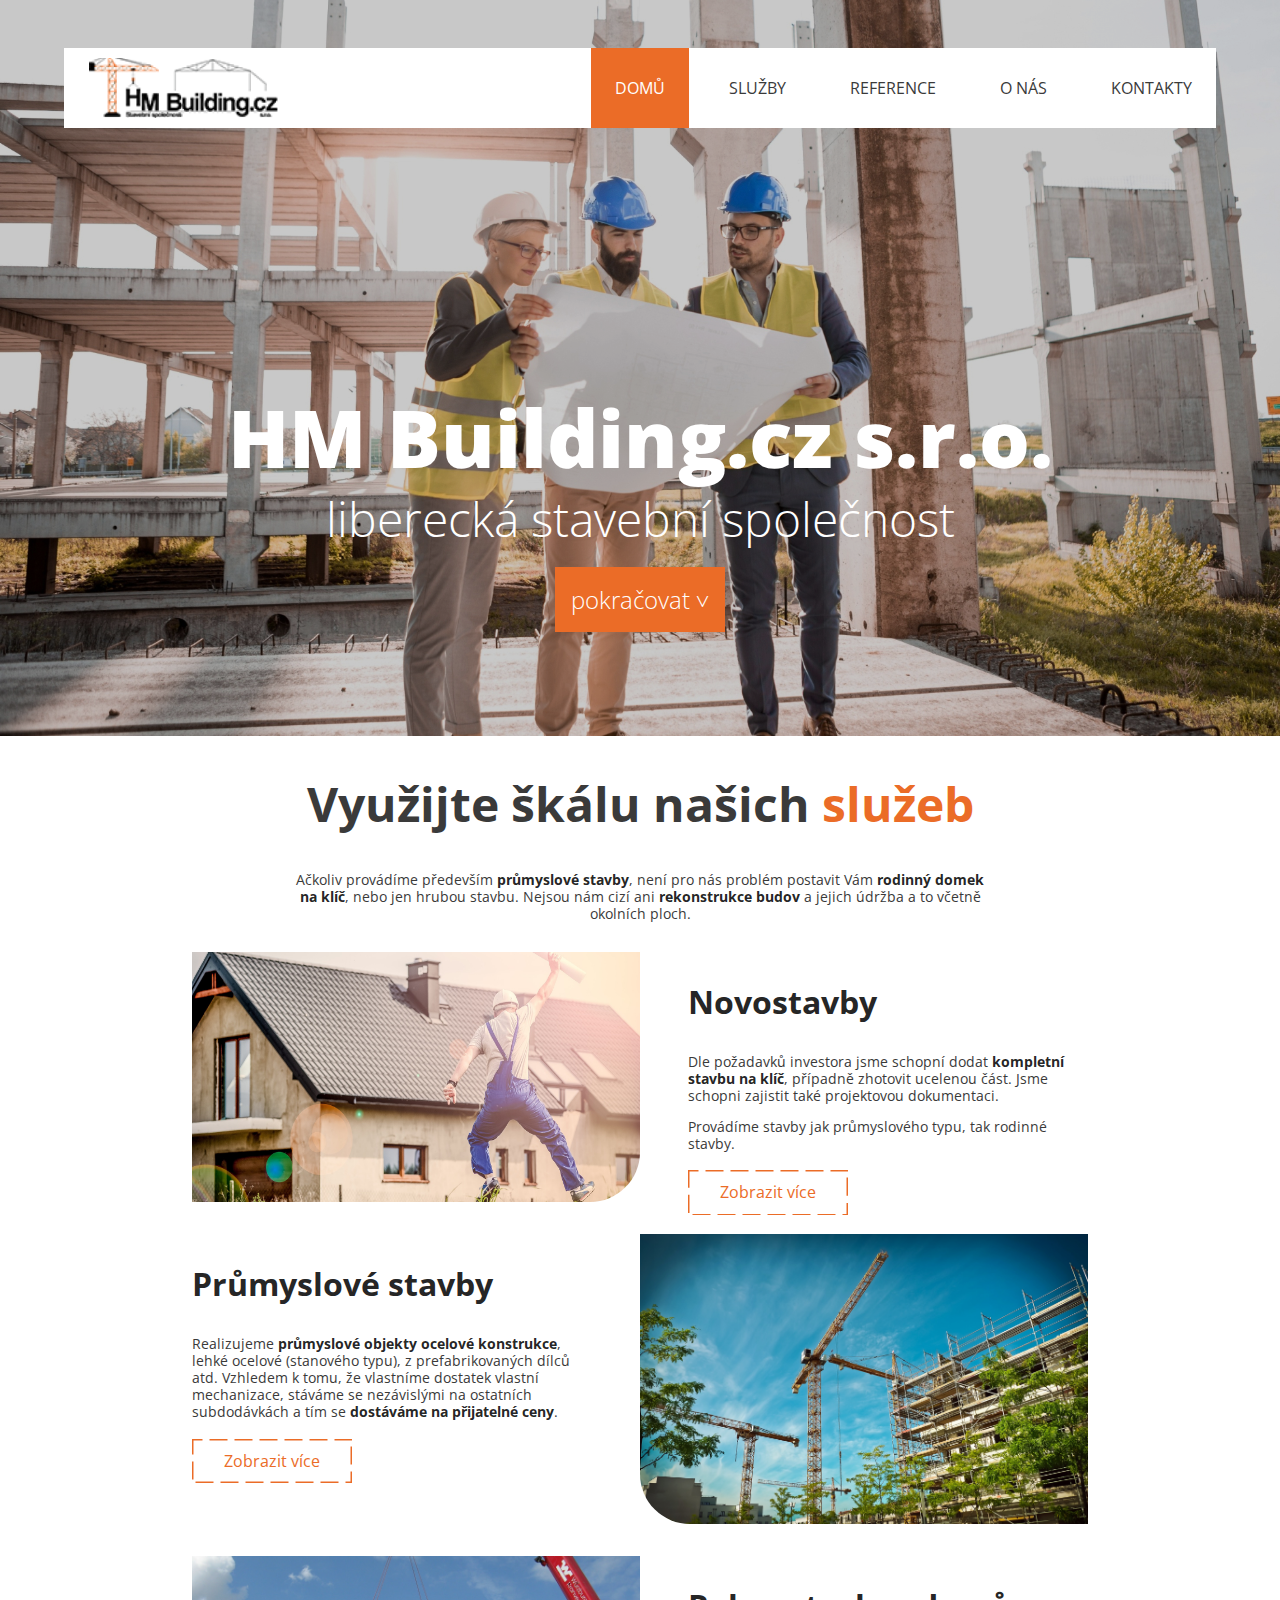
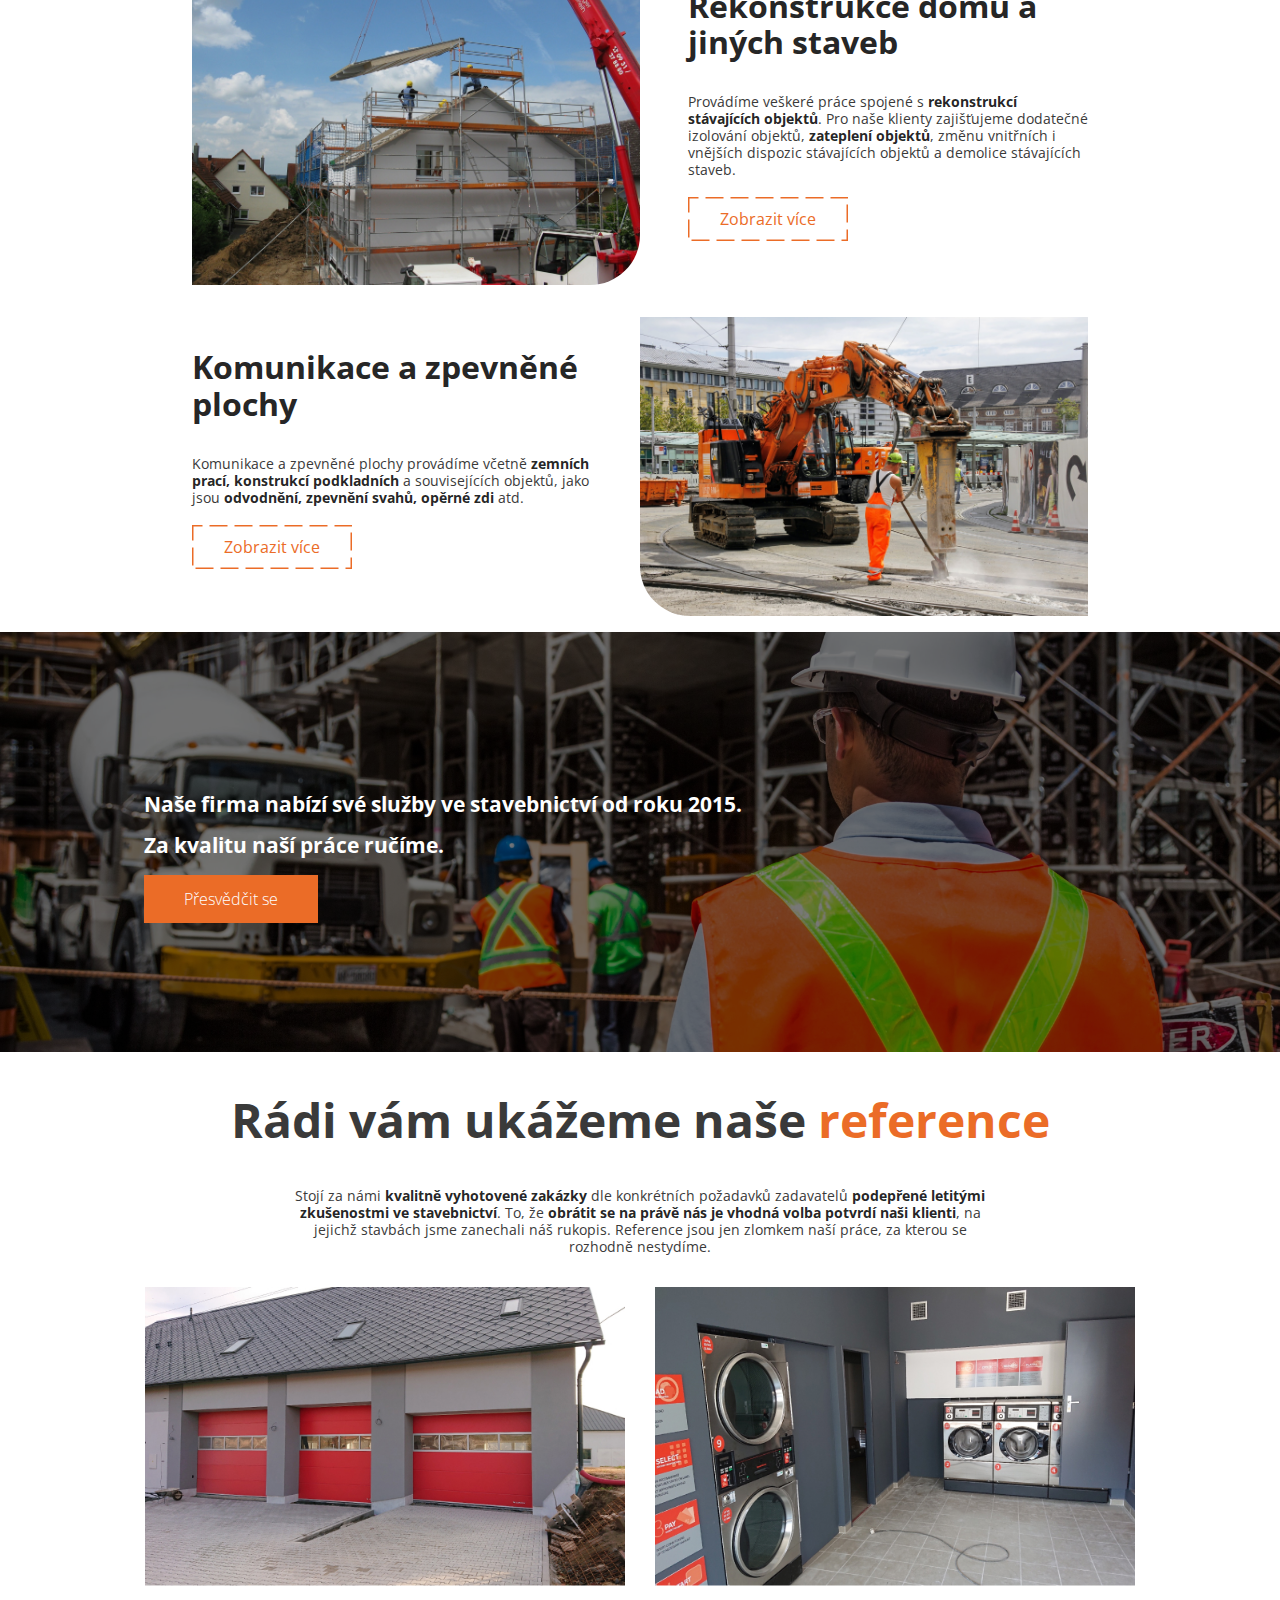
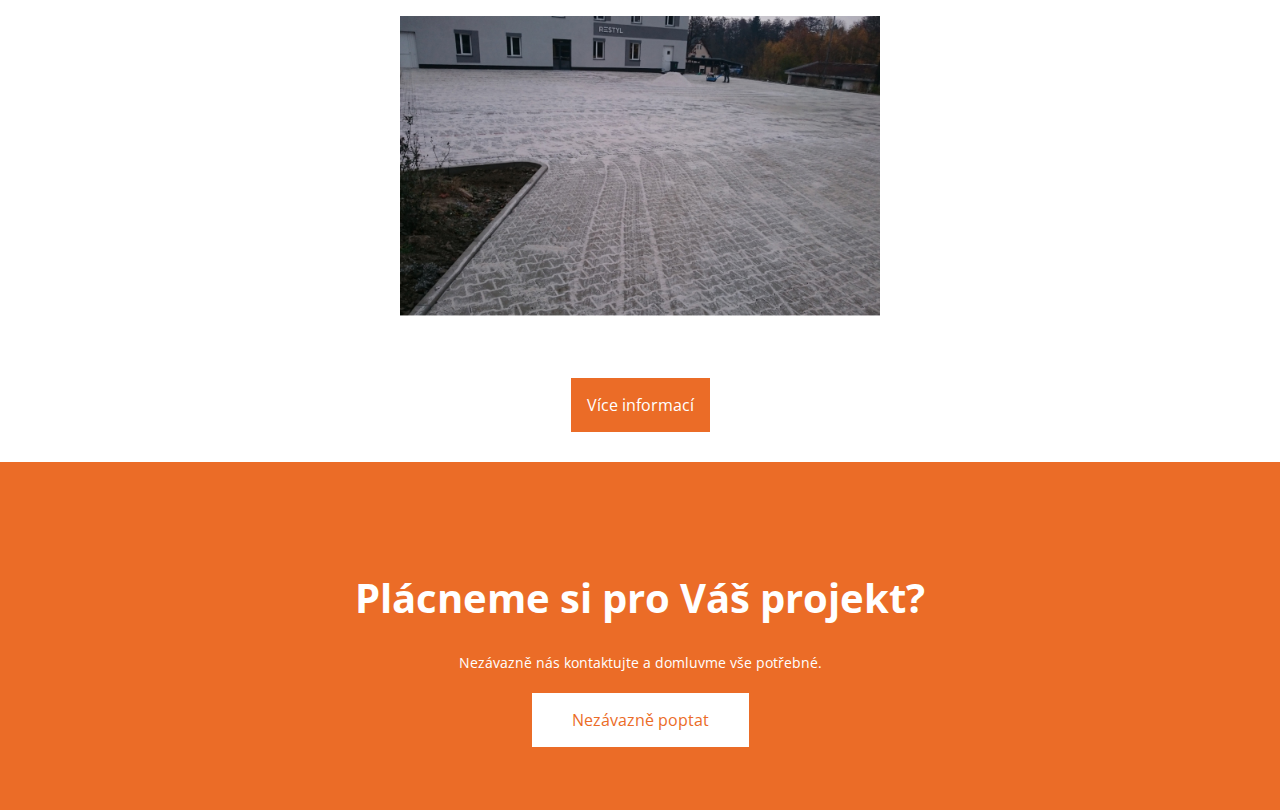
==== commit d42504da: "nevum" ====
--- a/index.html
+++ b/index.html
@@ -38,9 +38,8 @@
                     </menu>
                     <a class="hamburger" href="javascript:void(0)">menu</a>
                 </nav>
-            <h1>HM Building.cz s.r.o.</h1>
-            <h2>liberecká stavební společnost</h2>
-            <div class="title__btn"><a href="#popis">pokračovat ˅</a></div>
+            <h1 class="title__hlavni_nadpis">HM Building.cz s.r.o.<span>liberecká stavební společnost</span></h1>   
+            <div class="title__btn"><a class="title__btn-popis" href="#popis">pokračovat ˅</a></div>
         </div>
         
     </header>
--- a/css/main.css
+++ b/css/main.css
@@ -6,7 +6,7 @@
     --gray: #8888;
     --white: #ffff;
 }
-* {
+html {
     font-family: 'Open Sans';
 }
 .title {
@@ -43,26 +43,23 @@
     background-color: rgba(0, 0, 0, 0);
     font-weight: bold;
 }
-.title > h1{
-    display: flex;
+.title__hlavni_nadpis{
     font-weight: 800;
     font-size: 5rem;
     line-height: 41px;
     color: var(--white);
-    justify-content: center;
-    align-items: center;
-}
-
-.title > h2 {
-    display: flex;
+    text-align: center;
+}
+
+.title__hlavni_nadpis > span {
+    display:block;
+    margin-top: 3rem;
     font-weight:300;
     font-size: 3rem;
     line-height: 27px;
     color: var(--white);
-    justify-content: center;
-    align-items: center;
-}
-.title > div > a {
+}
+.title__btn-popis {
     font-weight:300;
     font-size: 1.5em;
     padding: 1rem;
@@ -71,9 +68,10 @@
     background-color: #EB6C27;
     text-decoration: none;
 }
-.title > div {
+.title__btn {
     text-align: center;
 }
+
 .popis {
     text-align: center;
 }
@@ -112,7 +110,6 @@
 }
 .navbar {
     position: initial;
-    width: fit-content;
     display: flex;
     list-style-type: none;
     height: 5rem;
@@ -166,23 +163,21 @@
     margin-top: 1rem;
     margin-bottom: 1rem;
 }
-.galerie__item > img, .galerie__item_inverted > img{
+.galerie__item  img, .galerie__item_inverted  img{
     width: 50%;
     border-radius: 0px 0px 50px 0px;
 }
-.galerie__item_inverted > img{
+.galerie__item_inverted  img{
     width: 50%;
     border-radius: 0px 0px 0px 50px;
 }
 .galerie__item .galerie__item_text {
-    width: 100%;
     text-align: left;
     margin-left: 3rem;
 }
 .galerie__item_inverted .galerie__item_text {
     margin-right: 3rem;
     text-align: left;
-    width: 100%;
 }
 .galerie__item_text .btn__vice{
     color: #EB6C27;
@@ -224,60 +219,7 @@
     font-weight: 200;
     color: white;
 }
-.ref{
-    display: flex;
-    flex-direction: column;
-    justify-content: center;
-    align-items: center;
-    text-align: center;
-	
-}
-.ref .btn--primary-new{
-    padding: 12px 50px;
-}
-.ref__contents{
-    display: flex;
-    flex-wrap: wrap;
-    gap: 30px;
-    justify-content: center;
-    margin-top: 2em;
-	margin-bottom: 80px;
-}
-.ref-content{
-    position: relative;
-    width: 30rem;
-    margin: 0;
-}
-.ref-content__img{
-    display: block;
-    width: 100%;
-}
-
-.ref-content__active {
-    position: absolute;
-    text-decoration: none;
-    top: 0;
-    left: 0;
-    height: 100%;
-    width: 100%;
-    visibility: hidden;
-    
-    background-color: rgba(235, 108, 27, 0.8);
-
-    display: flex;
-    align-items: center;
-    flex-direction: column;
-    justify-content: center;
-}
-.ref-content:hover .ref-content__active {
-    visibility: visible;
-}
-.ref--text{
-    max-width: 50%;
-}
-.ref-content__active p, .ref-content__active h3 {
-    color: white;
-}
+
 .btn3 {
     text-align: center;
 }
@@ -327,7 +269,6 @@
     }
     .kontakt__content {
         display: inline-flex;
-        width: 100%;
         align-items: center;
         margin-left: auto;
         margin-right: auto;
@@ -438,6 +379,65 @@
     }
     .kontakt__formular_nadpis p{
         margin-left: 10rem;
+    }
+    .galerie__item_img {
+        flex-basis: 50%;
+        width: 100%;
+        height: 100%;
+    }
+    .ref{
+        display: flex;
+        flex-direction: column;
+        justify-content: center;
+        align-items: center;
+        text-align: center;
+        
+    }
+    .ref .btn--primary-new{
+        padding: 12px 50px;
+    }
+    .ref__contents{
+        display: flex;
+        flex-wrap: wrap;
+        gap: 30px;
+        justify-content: center;
+        margin-top: 2em;
+        margin-bottom: 80px;
+    }
+    .ref-content{
+        position: relative;
+        width: 30rem;
+        margin: 0;
+    }
+    .ref-content__img{
+        display: block;
+        width: 100%;
+    }
+    
+    .ref-content__active {
+        position: absolute;
+        text-decoration: none;
+        top: 0;
+        left: 0;
+        height: 100%;
+        width: 100%;
+        visibility: hidden;
+        
+        background-color: rgba(235, 108, 27, 0.8);
+    
+        display: flex;
+        align-items: center;
+        flex-direction: column;
+        justify-content: center;
+    }
+    .ref-content:hover .ref-content__active {
+        visibility: visible;
+    }
+    .ref--text{
+        max-width: 50%;
+    }
+    .ref-content__active p, .ref-content__active h3 {
+        color: white;
     }
 }
 .main li {
@@ -501,12 +501,12 @@
         grid-template-columns: 1fr;
         background-size: 200%;
     }
-    .title h1 {
+    .title__hlavni_nadpis {
         font-size: 170%;
         align-items: flex-end;
         margin: 0px;
     }
-    .title h2 {
+    .title__hlavni_nadpis span {
         font-size: 120%;
         margin: 0px;
         font-weight: 200;
@@ -684,6 +684,47 @@
     .kontakt__formular_nadpis p, .kontakt__formular_nadpis h3 {
         margin-left: 1rem;
     }
+
+    .ref .btn--primary-new{
+        padding: 12px 50px;
+    }
+    .ref__contents{
+        display: flex;
+        flex-wrap: wrap;
+        gap: 30px;
+        justify-content: center;
+        margin-top: 2em;
+        margin-bottom: 80px;
+    }
+    .ref-content{
+        position: relative;
+        width: 30rem;
+        margin: 0;
+    }
+    .ref-content__img{
+        display: block;
+        width: 100%;
+    }
+    
+    .ref-content__active {
+        text-decoration: none;
+        visibility: visible;
+        color: var(--darkgray);
+    }
+    .ref--text{
+        max-width: 50%;
+    }
+    .ref-content__active p, .ref-content__active h3 {
+        text-align: center;
+    }
+    .ref-content__active p {
+        font-size: 1rem;
+        margin-top: 1rem;
+    }
+    .ref-content__active h3 {
+        font-size: 2rem;
+        margin-bottom: 0.5rem;
+    }
 }
 .btn4 {
     text-align: center;
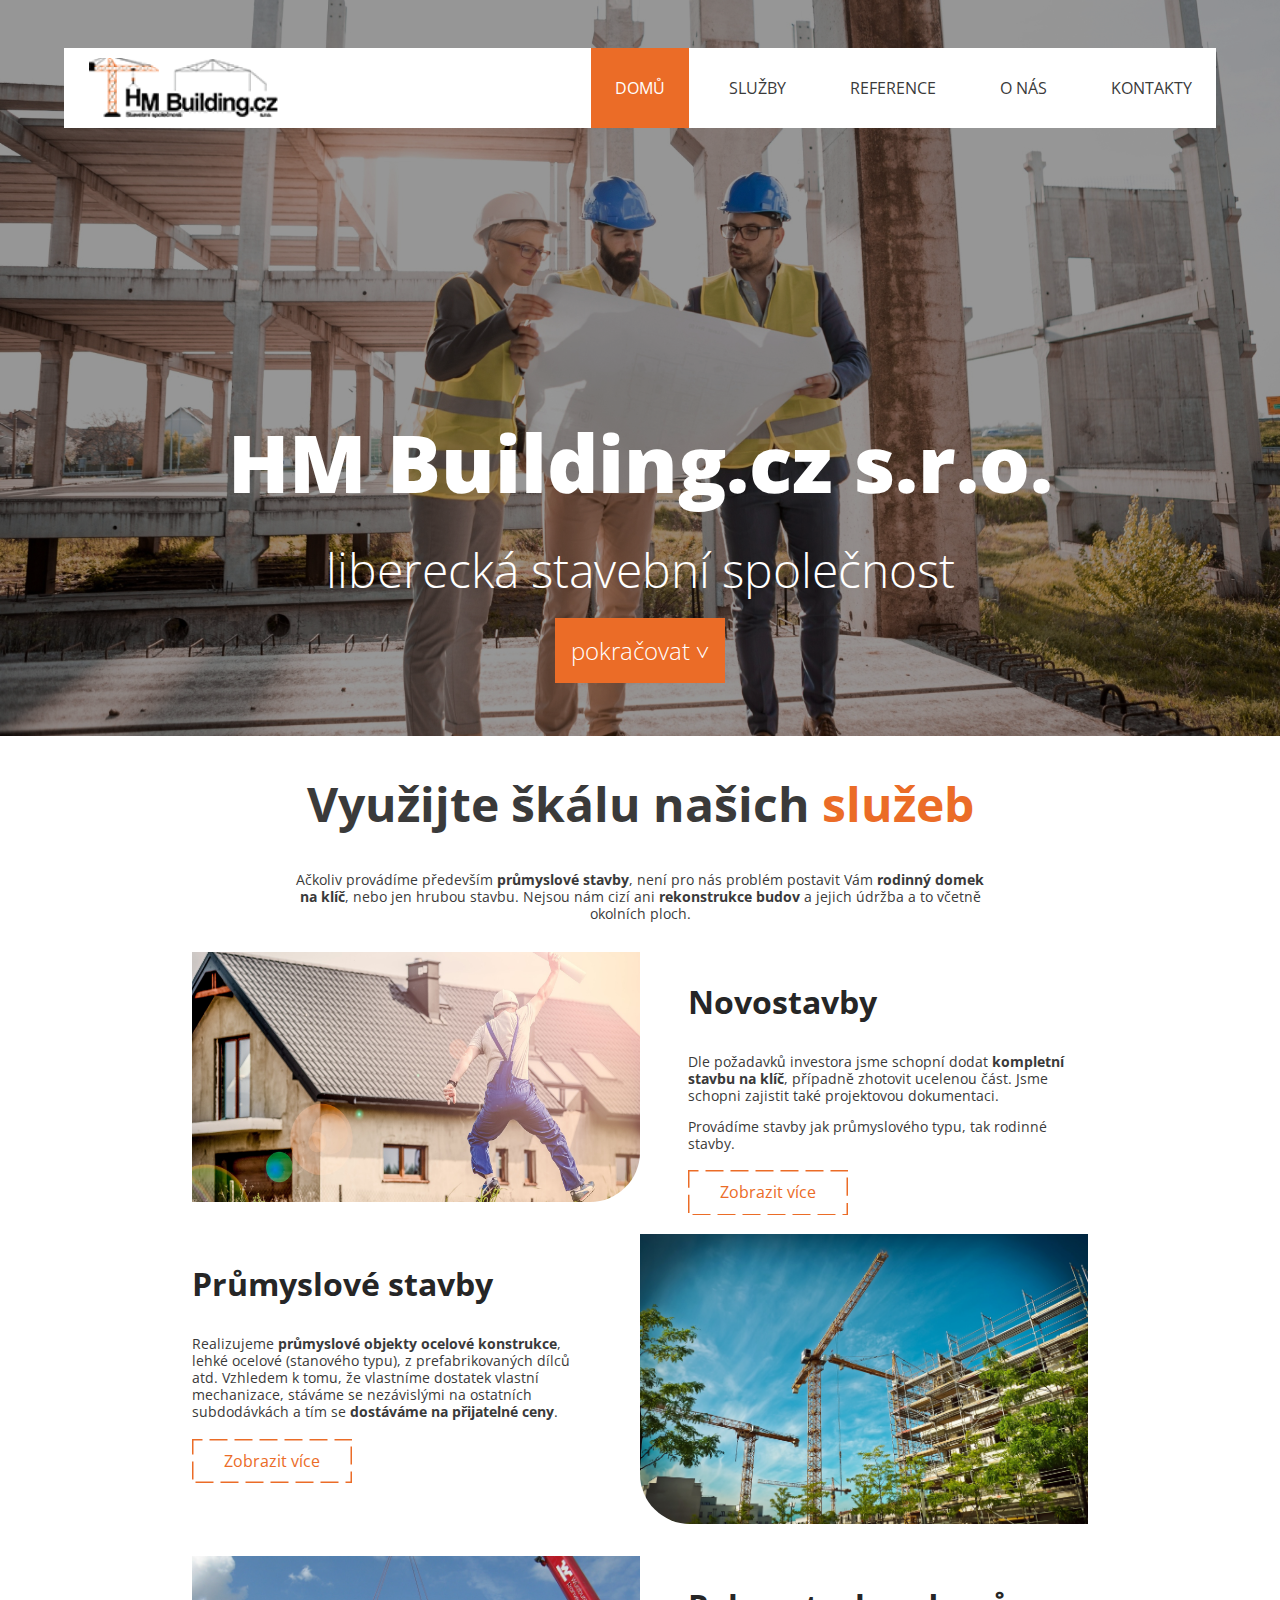
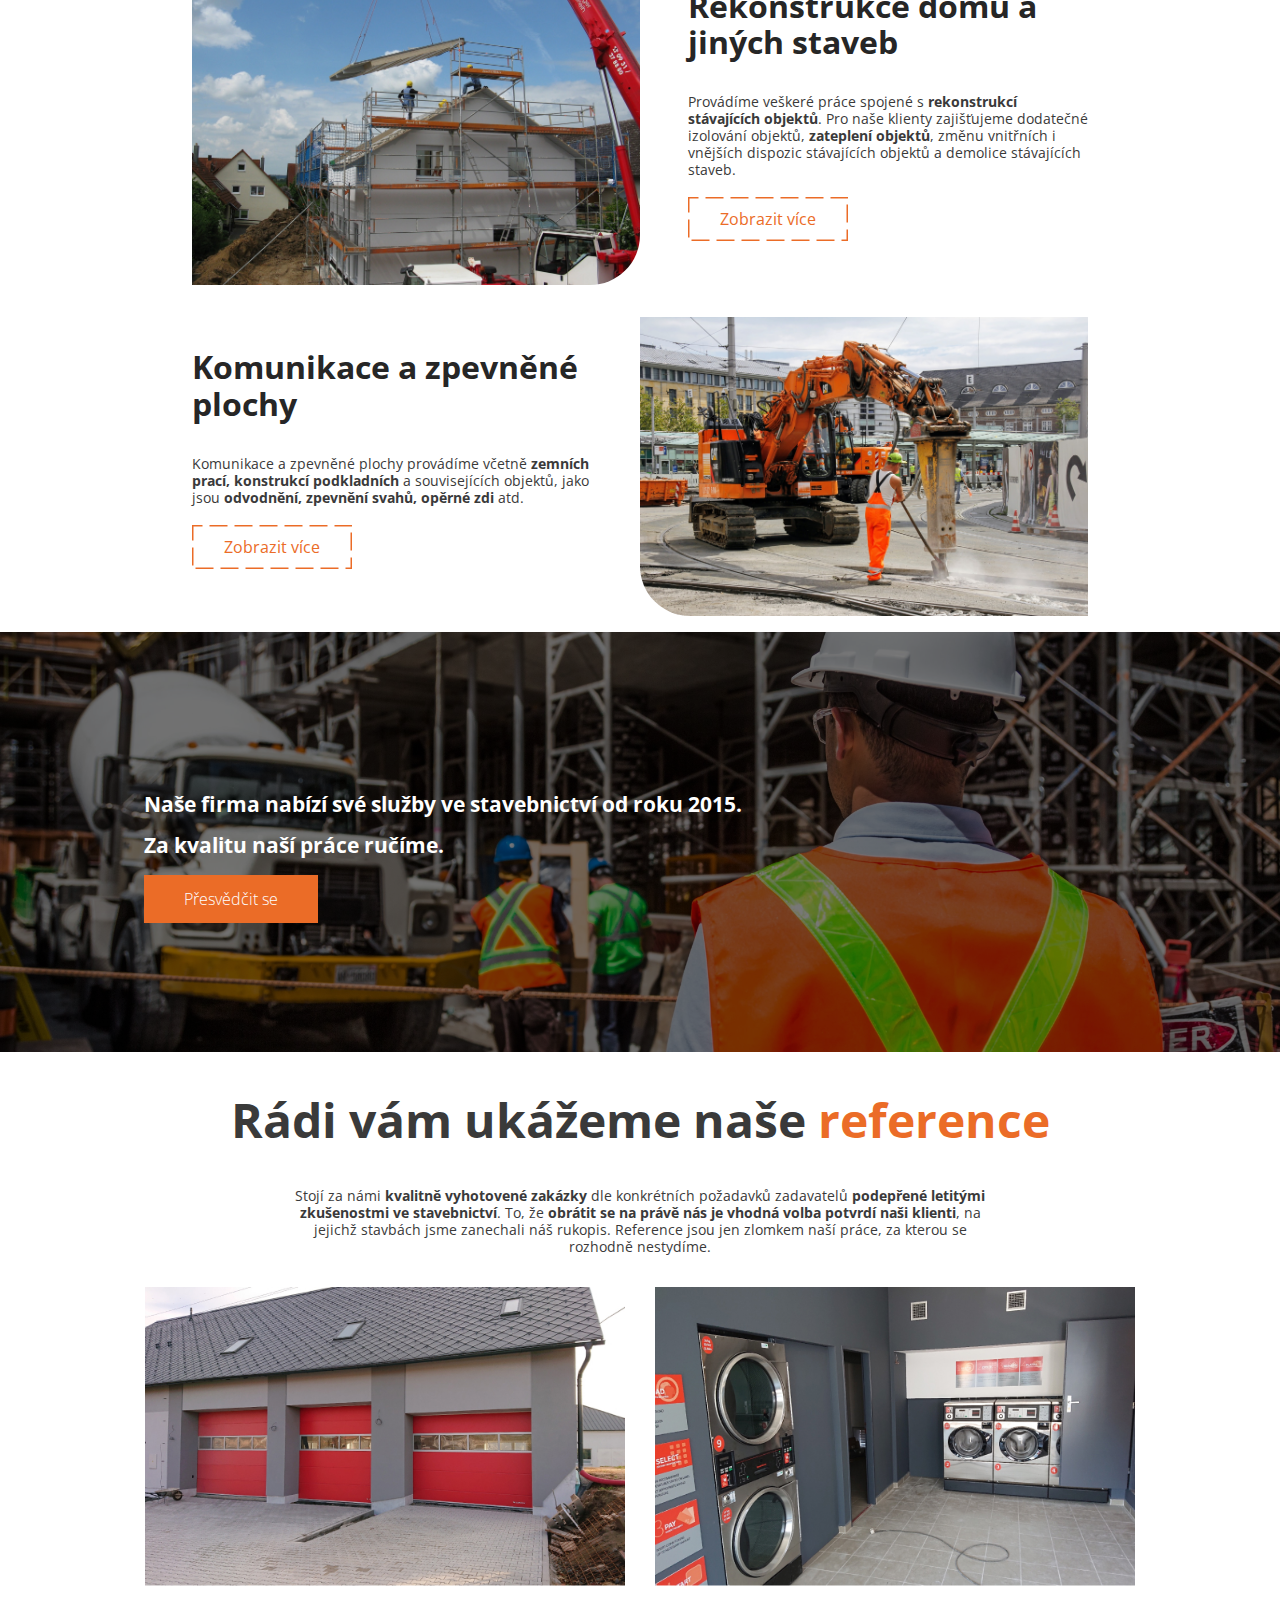
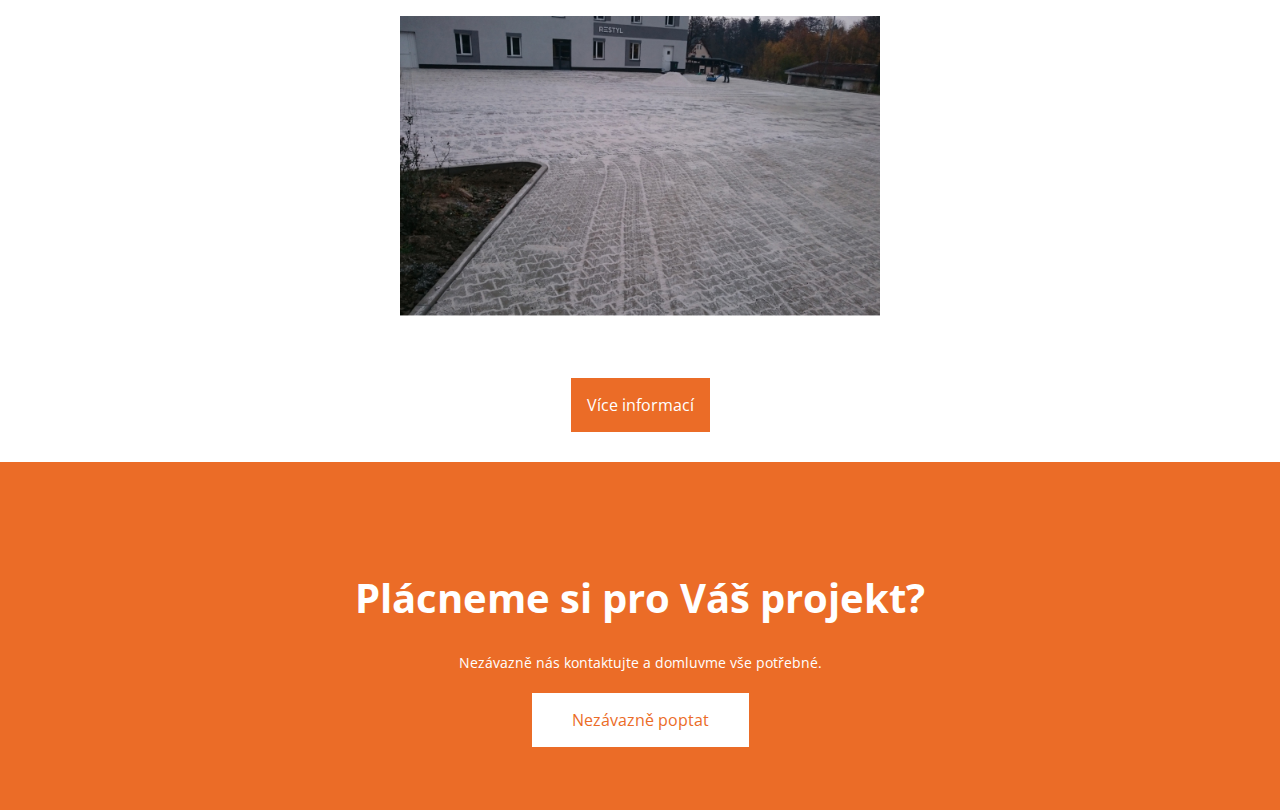
==== commit bd4e3b21: "nuda moc" ====
--- a/index.html
+++ b/index.html
@@ -58,14 +58,14 @@
 
         <div class="popis" id="popis">
             <h2>Využijte škálu našich <mark>služeb</mark></h2>
-            <p>Ačkoliv provádíme především <mark>průmyslové stavby</mark>, není pro nás problém postavit Vám <mark>rodinný domek na klíč</mark>, nebo jen hrubou stavbu. Nejsou nám cizí ani <mark>rekonstrukce budov</mark> a jejich údržba a to včetně okolních ploch.</p>
+            <p>Ačkoliv provádíme především <b>průmyslové stavby</b>, není pro nás problém postavit Vám <b>rodinný domek na klíč</b>, nebo jen hrubou stavbu. Nejsou nám cizí ani <b>rekonstrukce budov</b> a jejich údržba a to včetně okolních ploch.</p>
         </div>
         <div class="galerie">
             <div class="galerie__item">
                 <img src="./media/sluzba-novostavby-1200w.jpg" alt="novostavba">
                 <div class="galerie__item_text">
                     <h3>Novostavby</h3>
-                    <p>Dle požadavků investora jsme schopní dodat <mark>kompletní stavbu na klíč</mark>, případně zhotovit ucelenou část. Jsme schopni zajistit také projektovou dokumentaci.</p>
+                    <p>Dle požadavků investora jsme schopní dodat <b>kompletní stavbu na klíč</b>, případně zhotovit ucelenou část. Jsme schopni zajistit také projektovou dokumentaci.</p>
                     <p>Provádíme stavby jak průmyslového typu, tak rodinné stavby.</p>
                     <div class="galerie__item_div"><a class="btn__vice" href="./novostavby.html">Zobrazit více</a></div>
                 </div>
@@ -75,7 +75,7 @@
                 <img src="./media/sluzba-prumyslove-stavby-1920w.jpg" alt="průmyslová stavba">
                 <div class="galerie__item_text">
                     <h3>Průmyslové stavby</h3>
-                    <p>Realizujeme <mark>průmyslové objekty ocelové konstrukce</mark>, lehké ocelové (stanového typu), z prefabrikovaných dílců atd. Vzhledem k tomu, že vlastníme dostatek vlastní mechanizace, stáváme se nezávislými na ostatních subdodávkách a tím se <mark>dostáváme na přijatelné ceny</mark>.</p>
+                    <p>Realizujeme <b>průmyslové objekty ocelové konstrukce</b>, lehké ocelové (stanového typu), z prefabrikovaných dílců atd. Vzhledem k tomu, že vlastníme dostatek vlastní mechanizace, stáváme se nezávislými na ostatních subdodávkách a tím se <b>dostáváme na přijatelné ceny</b>.</p>
                     <div class="galerie__item_div"><a class="btn__vice" href="./prumstav.html">Zobrazit více</a></div>
                 </div>
             </div>
@@ -84,7 +84,7 @@
                 <img src="./media/sluzba-rekonstrukce-1920w.jpg" alt="rekonstrukce">
                 <div class="galerie__item_text">
                     <h3>Rekonstrukce domů a jiných staveb</h3>
-                    <p>Provádíme veškeré práce spojené s <mark>rekonstrukcí stávajících objektů</mark>. Pro naše klienty zajišťujeme dodatečné izolování objektů, <mark>zateplení objektů</mark>, změnu vnitřních i vnějších dispozic stávajících objektů a demolice stávajících staveb. </p>
+                    <p>Provádíme veškeré práce spojené s <b>rekonstrukcí stávajících objektů</b>. Pro naše klienty zajišťujeme dodatečné izolování objektů, <b>zateplení objektů</b>, změnu vnitřních i vnějších dispozic stávajících objektů a demolice stávajících staveb. </p>
                     <div class="galerie__item_div"><a class="btn__vice" href="./rekonstrukce.html">Zobrazit více</a></div>
                 </div>
             </div>
@@ -93,7 +93,7 @@
                 <img src="./media/sluzba-komunikace-a-zpevnene-plochy-1200w.jpg" alt="komunikace">
                 <div class="galerie__item_text">
                     <h3>Komunikace a zpevněné plochy</h3>
-                    <p>Komunikace a zpevněné plochy provádíme včetně <mark>zemních prací, konstrukcí podkladních</mark> a souvisejících objektů, jako jsou <mark>odvodnění, zpevnění svahů, opěrné zdi</mark> atd.</p>
+                    <p>Komunikace a zpevněné plochy provádíme včetně <b>zemních prací, konstrukcí podkladních</b> a souvisejících objektů, jako jsou <b>odvodnění, zpevnění svahů, opěrné zdi</b> atd.</p>
                     <div class="galerie__item_div"><a class="btn__vice" href="./komunikace.html">Zobrazit více</a></div>
             </div>
             </div>
@@ -106,25 +106,25 @@
         </div>
         <div class="popis">
             <h2>Rádi vám ukážeme naše <mark>reference</mark></h2>
-                <p>Stojí za námi <mark>kvalitně vyhotovené zakázky</mark> dle konkrétních požadavků zadavatelů <mark>podepřené letitými zkušenostmi ve stavebnictví</mark>. To, že <mark>obrátit se na právě nás je vhodná volba potvrdí naši klienti</mark>, na jejichž stavbách jsme zanechali náš rukopis. Reference jsou jen zlomkem naší práce, za kterou se rozhodně nestydíme.</p>
+                <p>Stojí za námi <b>kvalitně vyhotovené zakázky</b> dle konkrétních požadavků zadavatelů <b>podepřené letitými zkušenostmi ve stavebnictví</b>. To, že <b>obrátit se na právě nás je vhodná volba potvrdí naši klienti</b>, na jejichž stavbách jsme zanechali náš rukopis. Reference jsou jen zlomkem naší práce, za kterou se rozhodně nestydíme.</p>
         </div>
         <div class="ref__contents">
             <div class="ref-content">
-                <img class="ref-content__img" alt="Fotka námi předělané hasičské stanice" src="./media/reference/reference-hasicska-zbrojnice-600w.jpg">
+                <a href="#"><img class="ref-content__img" alt="Fotka námi předělané hasičské stanice" src="./media/reference/reference-hasicska-zbrojnice-600w.jpg"></a>
                 <a class="ref-content__active" href="#">
 					<h3>Hasičská zbrojnice</h3>
 					<p>celková rekonstrukce</p>
 				</a>
             </div>
             <div class="ref-content">
-                <img class="ref-content__img" alt="Fotka námi předělané hasičské stanice" src="./media/reference/reference-pradelna-600w.jpg">
+                <a href="#"><img class="ref-content__img" alt="Fotka námi předělané hasičské stanice" src="./media/reference/reference-pradelna-600w.jpg"></a>
                 <a class="ref-content__active" href="#">
 					<h3>Samoobslužná prádelna</h3>
 					<p>stavební úpravy a opravy</p>
 				</a>
             </div>
             <div class="ref-content">
-                <img class="ref-content__img" alt="Fotka námi předělané hasičské stanice" src="./media/reference/reference-plocha-600w.jpg">
+                <a href="#"><img class="ref-content__img" alt="Fotka námi předělané hasičské stanice" src="./media/reference/reference-plocha-600w.jpg"></a>
                 <a class="ref-content__active" href="#">
 					<h3>Venkovní plochy Restyl</h3>
 					<p>provedení venkovních ploch</p>
--- a/css/main.css
+++ b/css/main.css
@@ -11,7 +11,7 @@
 }
 .title {
     background-image: url(../media/pageheader-1920w.jpg);
-    background-color: rgb(200, 200, 200);
+    background-color: rgb(150, 150, 150);
     background-blend-mode: multiply;
     min-height: 43rem;
     background-position: center;
@@ -22,7 +22,7 @@
 }
 .title__small {
     background-image: url(../media/pageheader-1920w.jpg);
-    background-color: rgb(200, 200, 200);
+    background-color: rgb(150, 150, 150);
     background-blend-mode: multiply;
     min-height: 8rem;
     background-position: center;
@@ -46,7 +46,6 @@
 .title__hlavni_nadpis{
     font-weight: 800;
     font-size: 5rem;
-    line-height: 41px;
     color: var(--white);
     text-align: center;
 }
@@ -497,17 +496,16 @@
     .title {
         min-height: 15rem;
         display:grid;
-        grid-template-rows: 1fr 3rem 2rem;
+        grid-template-rows: 1fr;
         grid-template-columns: 1fr;
         background-size: 200%;
     }
     .title__hlavni_nadpis {
-        font-size: 170%;
-        align-items: flex-end;
-        margin: 0px;
+        font-size:2rem;
+        margin-top: auto;
     }
     .title__hlavni_nadpis span {
-        font-size: 120%;
+        font-size: 1.2rem;
         margin: 0px;
         font-weight: 200;
     }
@@ -551,9 +549,10 @@
     .ref-content{
         width: 80%;
     }
-    .ref-content__active {
-        height: 100%;
-        width: 100%;
+    .ref-content__active h3 {
+        width: 98%;
+        margin-left: auto;
+        margin-right: auto;
     }
     .btn4 .btn4__content{
         padding: 0.8rem;
@@ -703,7 +702,9 @@
     }
     .ref-content__img{
         display: block;
-        width: 100%;
+        width: 90%;
+        margin-left: auto;
+        margin-right: auto;
     }
     
     .ref-content__active {
@@ -724,6 +725,14 @@
     .ref-content__active h3 {
         font-size: 2rem;
         margin-bottom: 0.5rem;
+    }
+    .galerie__item  img, .galerie__item_inverted  img{
+        width: 100%;
+        border-radius: 0px 0px 50px 0px;
+    }
+    .galerie__item_inverted  img{
+        width: 100%;
+        border-radius: 0px 0px 0px 50px;
     }
 }
 .btn4 {
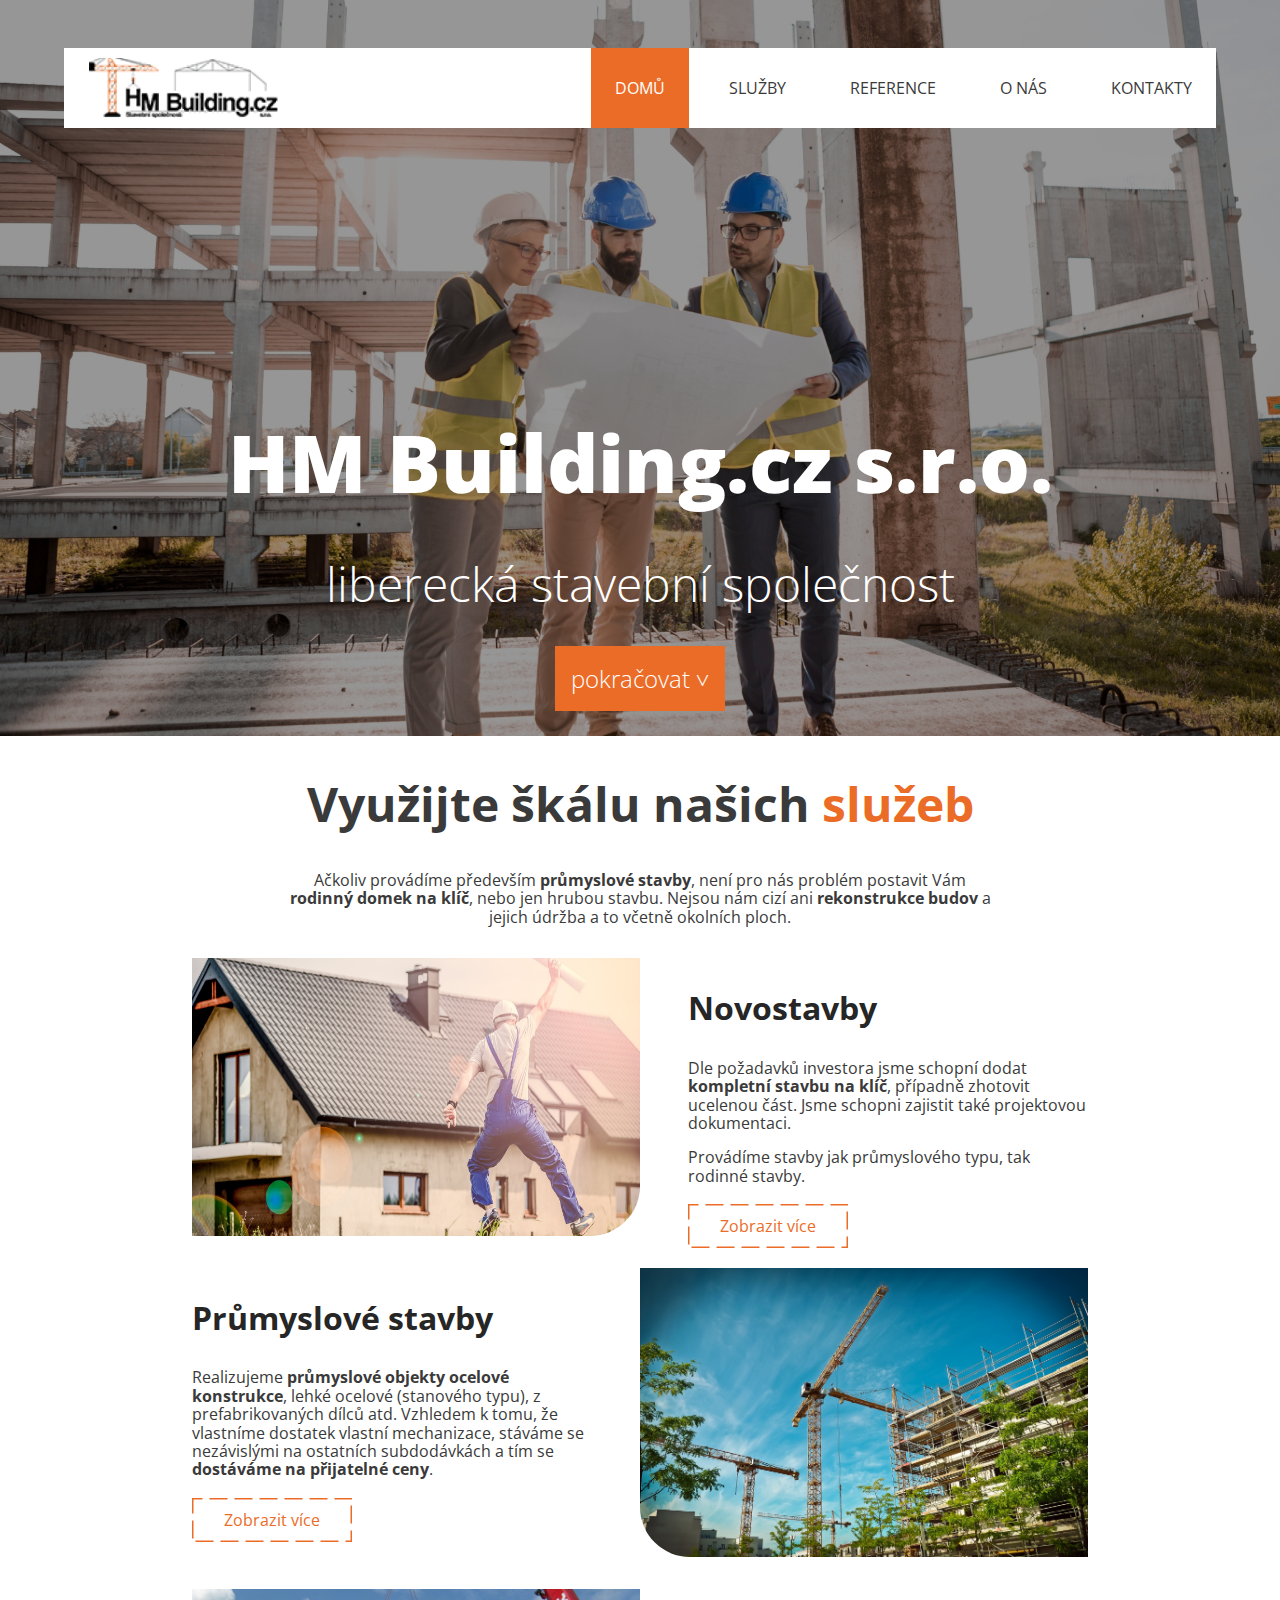
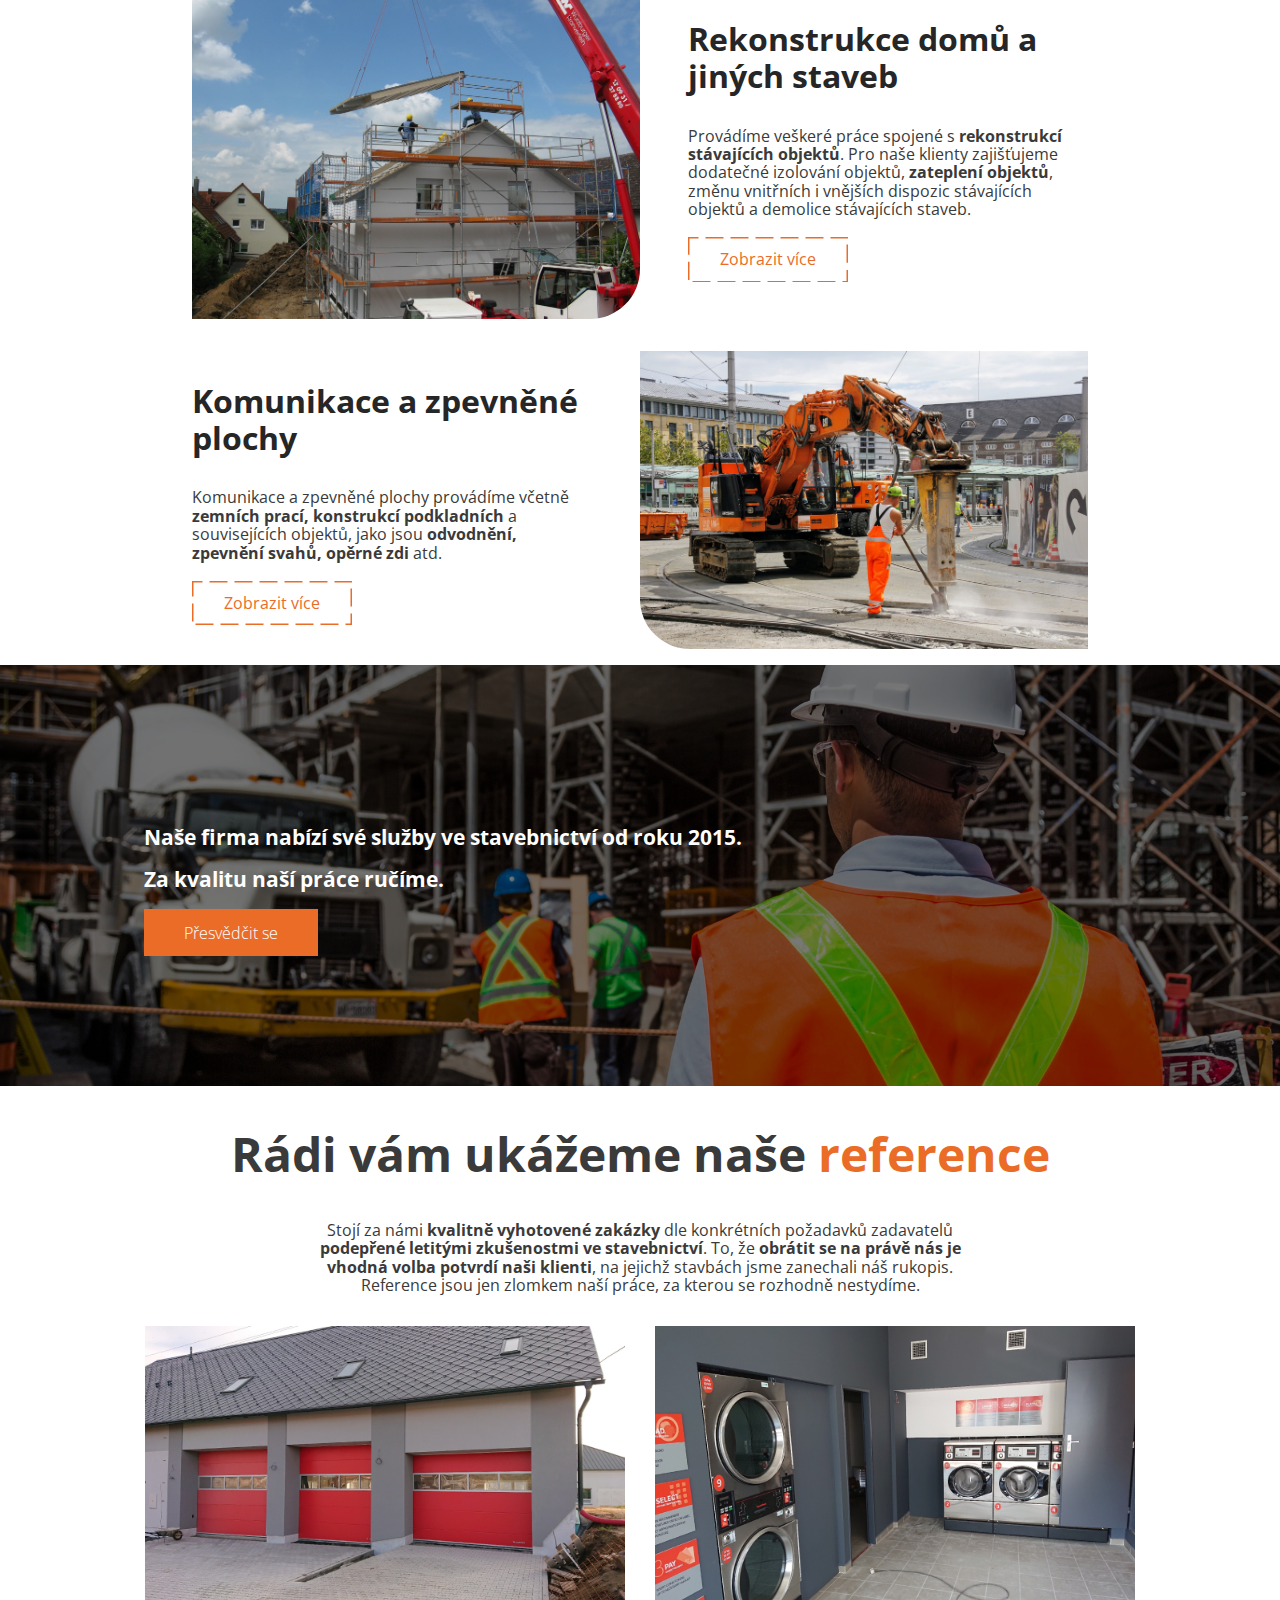
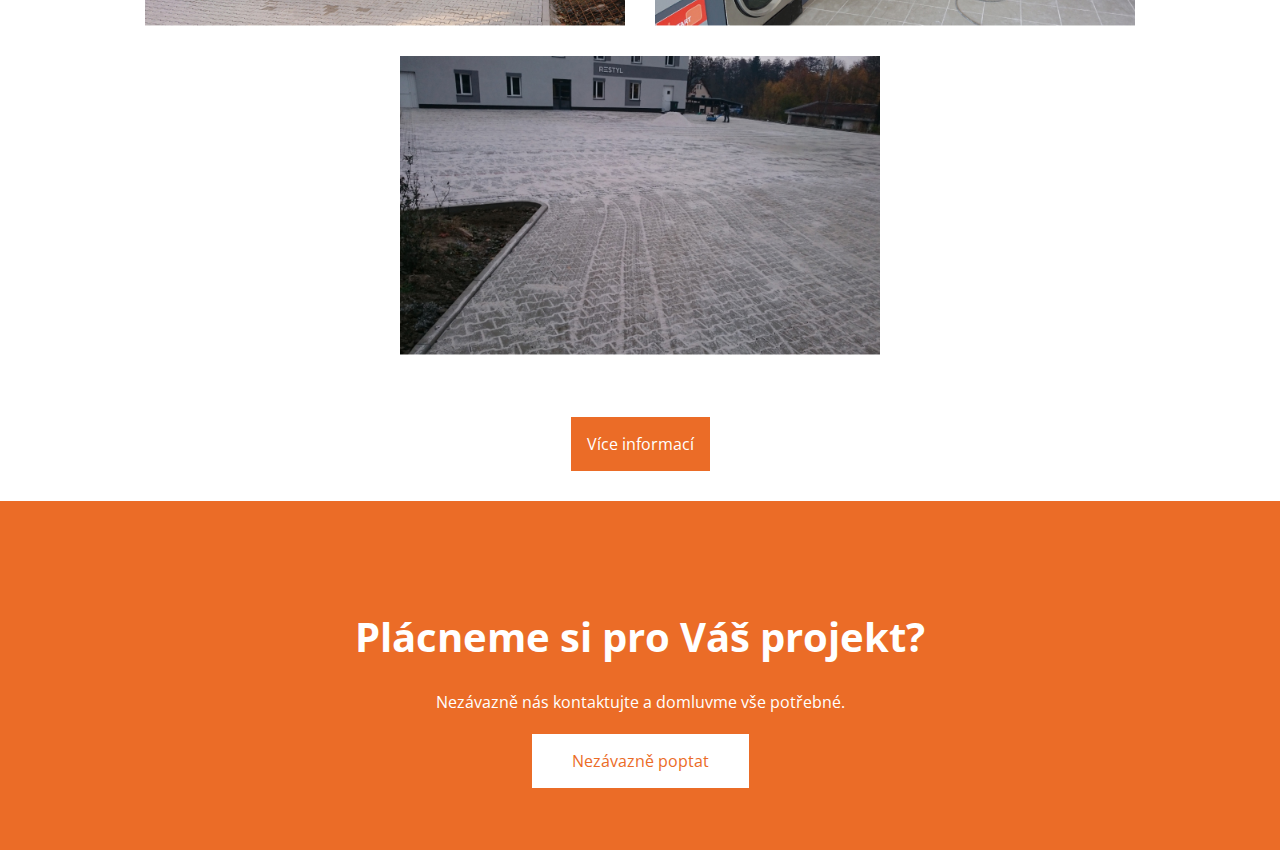
==== commit f02c30d6: "uppercase" ====
--- a/index.html
+++ b/index.html
@@ -14,27 +14,27 @@
             <div class="navbar">
         <img src="./media/logo.png" alt="logo" class="logo">
                 <menu class="menu hamburger-menu--hidden">
-                    <li><a href="./index.html" class="active">DOMŮ</a></li>
-                    <li><a href="./index.html#popis" >SLUŽBY</a></li>
-                    <li><a href="./reference.html">REFERENCE</a></li>
-                    <li><a href="./onas.html">O NÁS</a></li>
-                    <li><a href="./kontakt.html">KONTAKTY</a></li>                
+                    <li><a href="./index.html" class="active">domů</a></li>
+                    <li><a href="./index.html#popis" >služby</a></li>
+                    <li><a href="./reference.html">reference</a></li>
+                    <li><a href="./onas.html">o nás</a></li>
+                    <li><a href="./kontakt.html">kontakty</a></li>                
                 </menu>
             </div>
             <div class="hamburger-menu">
                 <img class="logo" alt="HM-Building" src="./media/logo.png">
-                <a class="hamburger" href="javascript:void(0)">MENU</a>
+                <a class="hamburger" href="javascript:void(0)">menu</a>
             </div>
     </div>
         <div class="title">
                 <nav class="navbar">
                     <img src="./media/logo.png" alt="hm Building" class="logo">
                     <menu class="menu">
-                        <li><a href="#" class="active">DOMŮ</a></li>
-                        <li><a href="#popis">SLUŽBY</a></li>
-                        <li><a href="./reference.html">REFERENCE</a></li>
-                        <li><a href="./onas.html">O NÁS</a></li>
-                        <li><a href="./kontakt.html">KONTAKTY</a></li>                
+                        <li><a href="#" class="active">domů</a></li>
+                        <li><a href="#popis">služby</a></li>
+                        <li><a href="./reference.html">reference</a></li>
+                        <li><a href="./onas.html">o nás</a></li>
+                        <li><a href="./kontakt.html">kontakty</a></li>                
                     </menu>
                     <a class="hamburger" href="javascript:void(0)">menu</a>
                 </nav>
--- a/css/main.css
+++ b/css/main.css
@@ -33,8 +33,7 @@
 }
 p{
     color:var(--darkgray);
-    font-size: 14px;
-    line-height: 17px;
+    font-size: 1rem;
     font-weight: 400;
 }
 
@@ -55,7 +54,6 @@
     margin-top: 3rem;
     font-weight:300;
     font-size: 3rem;
-    line-height: 27px;
     color: var(--white);
 }
 .title__btn-popis {
@@ -135,6 +133,7 @@
 .menu > li a {
     margin-left: 1rem;
     text-decoration: none;
+    text-transform: uppercase;
     color: var(--darkgray);
     padding-top: 3rem;
     padding-bottom: 3rem;
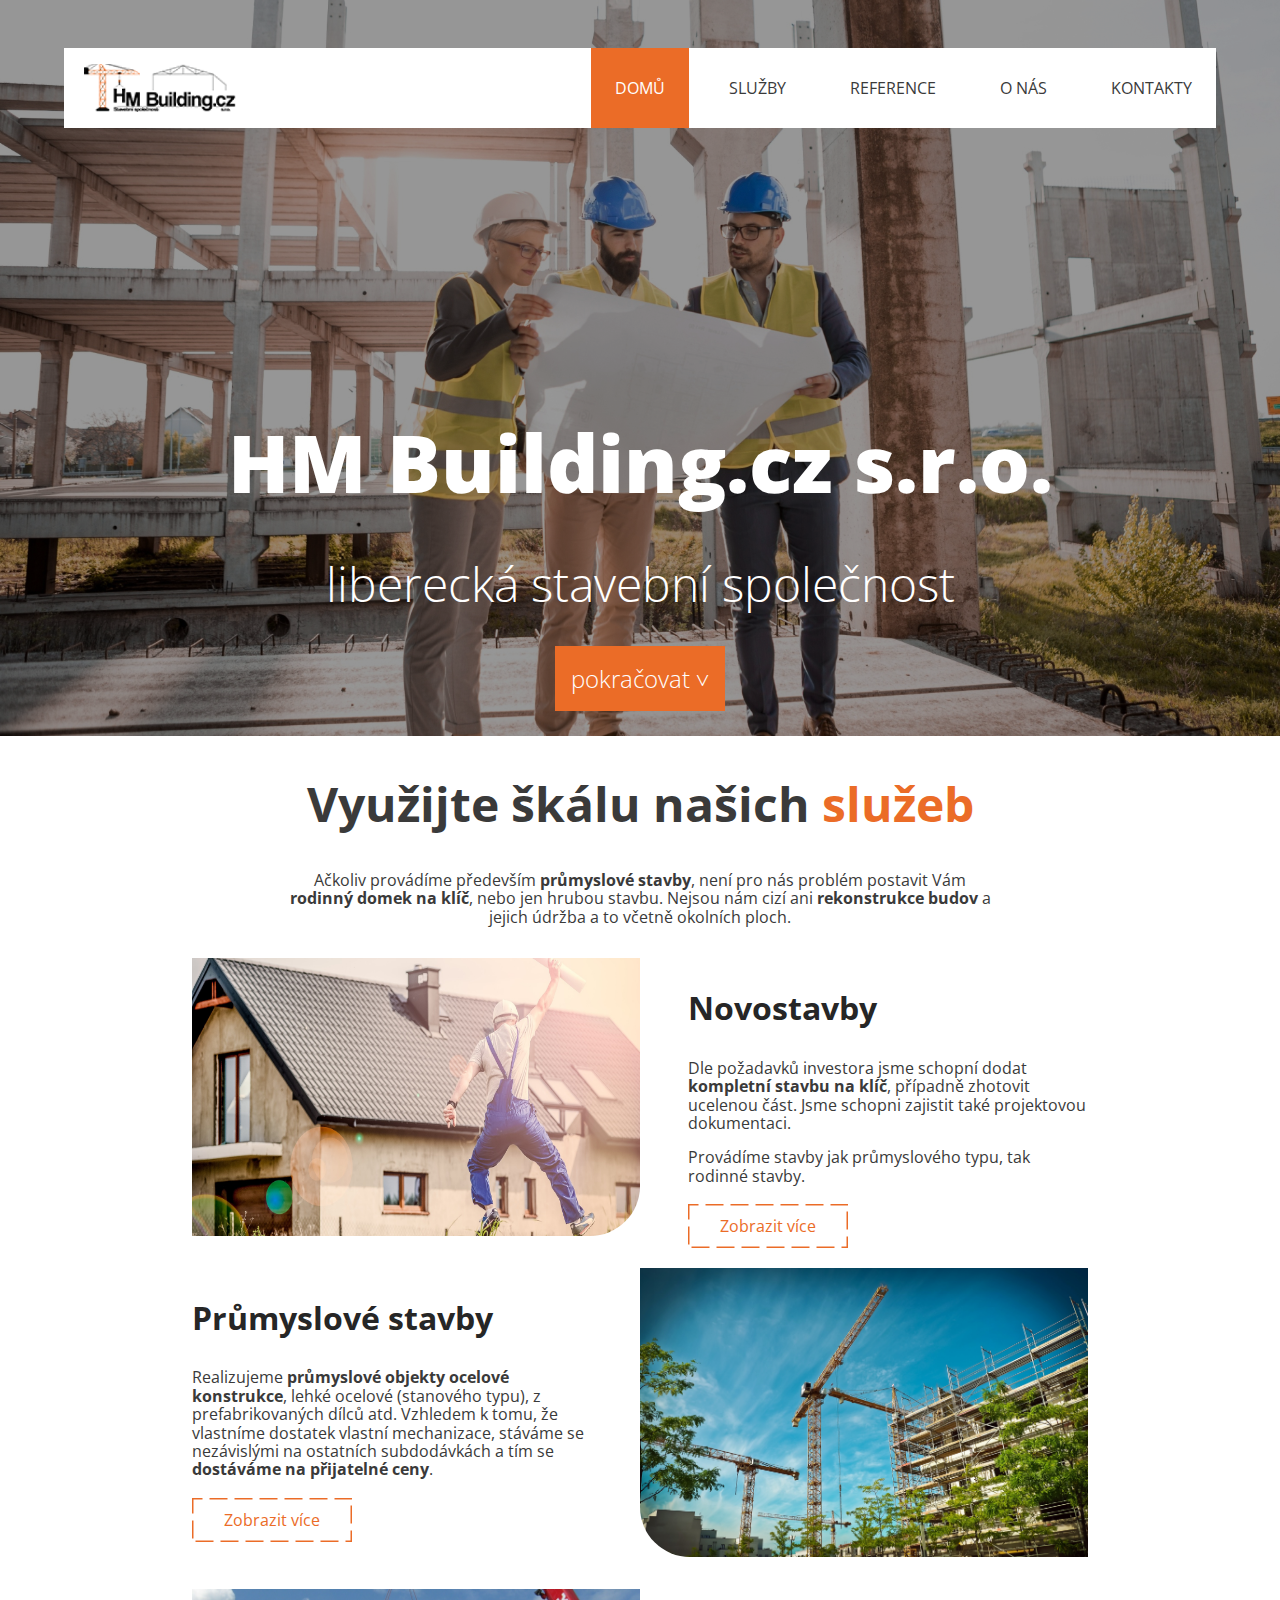
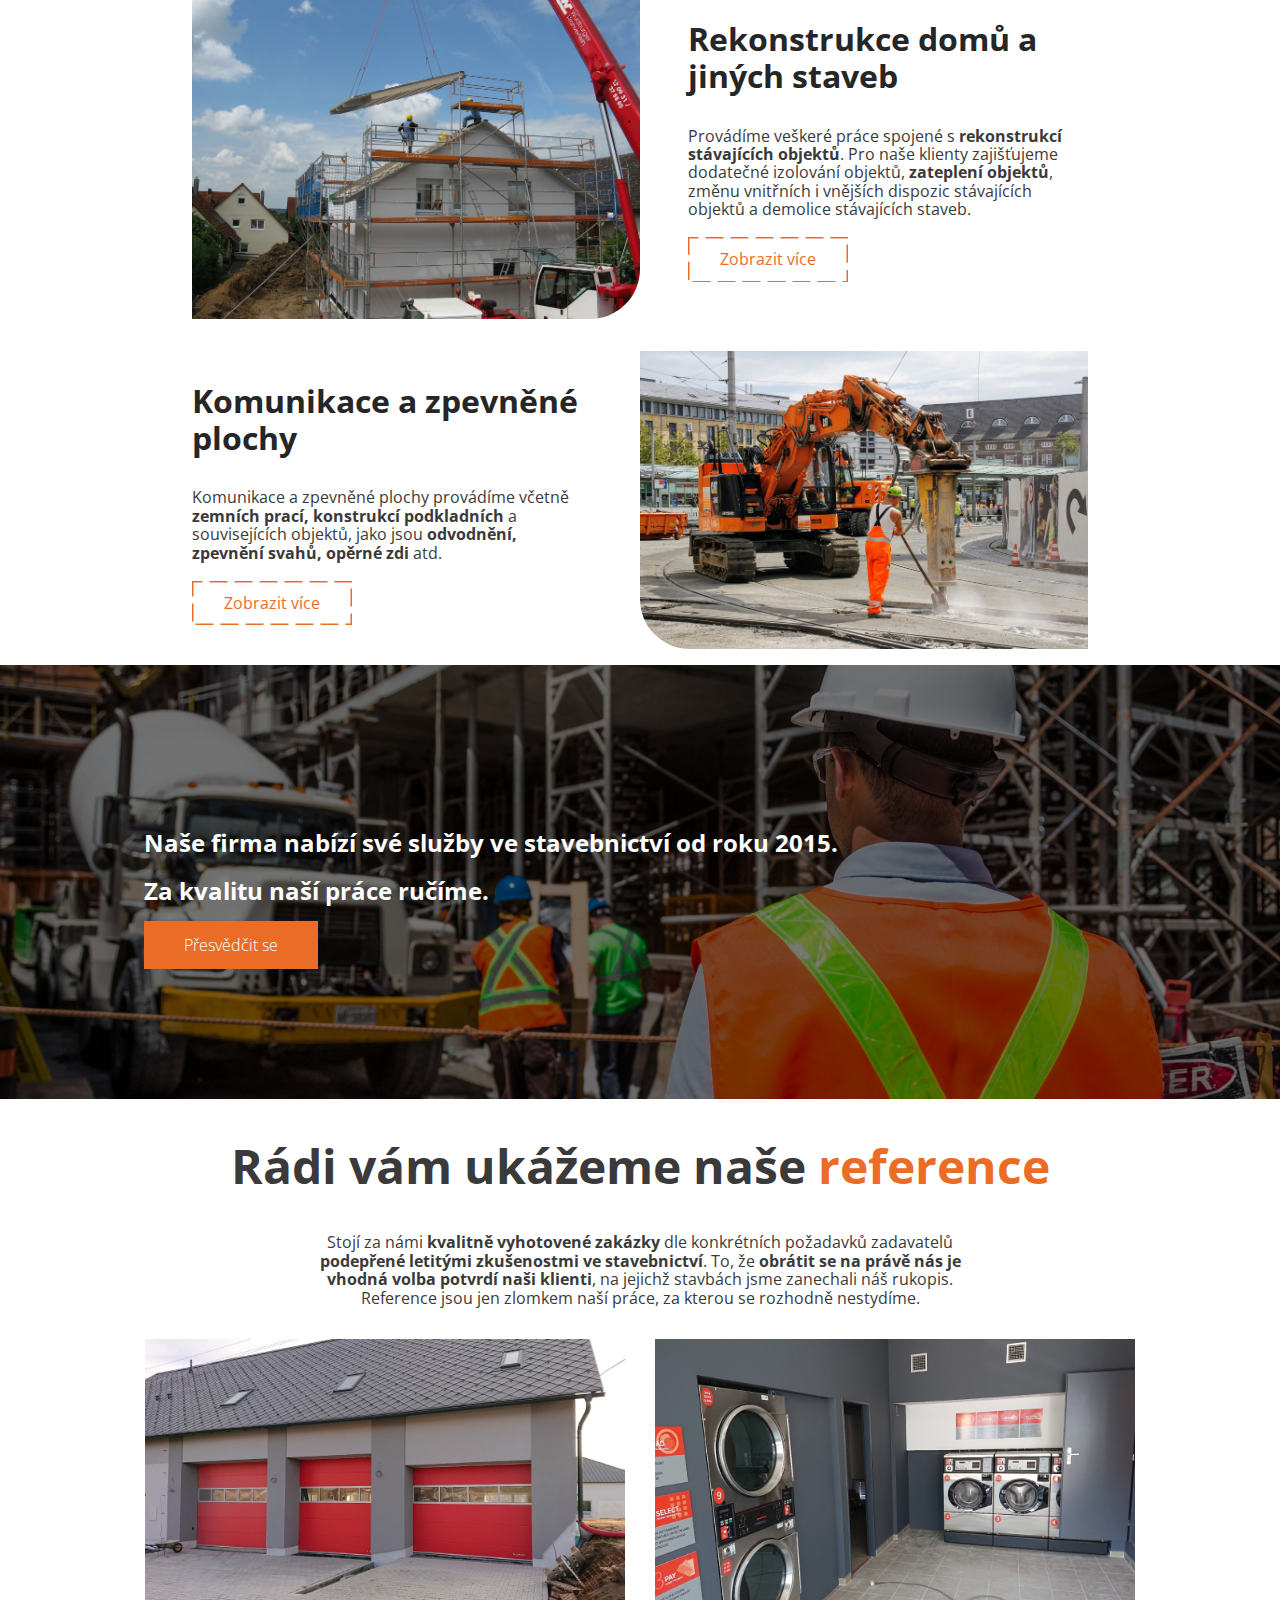
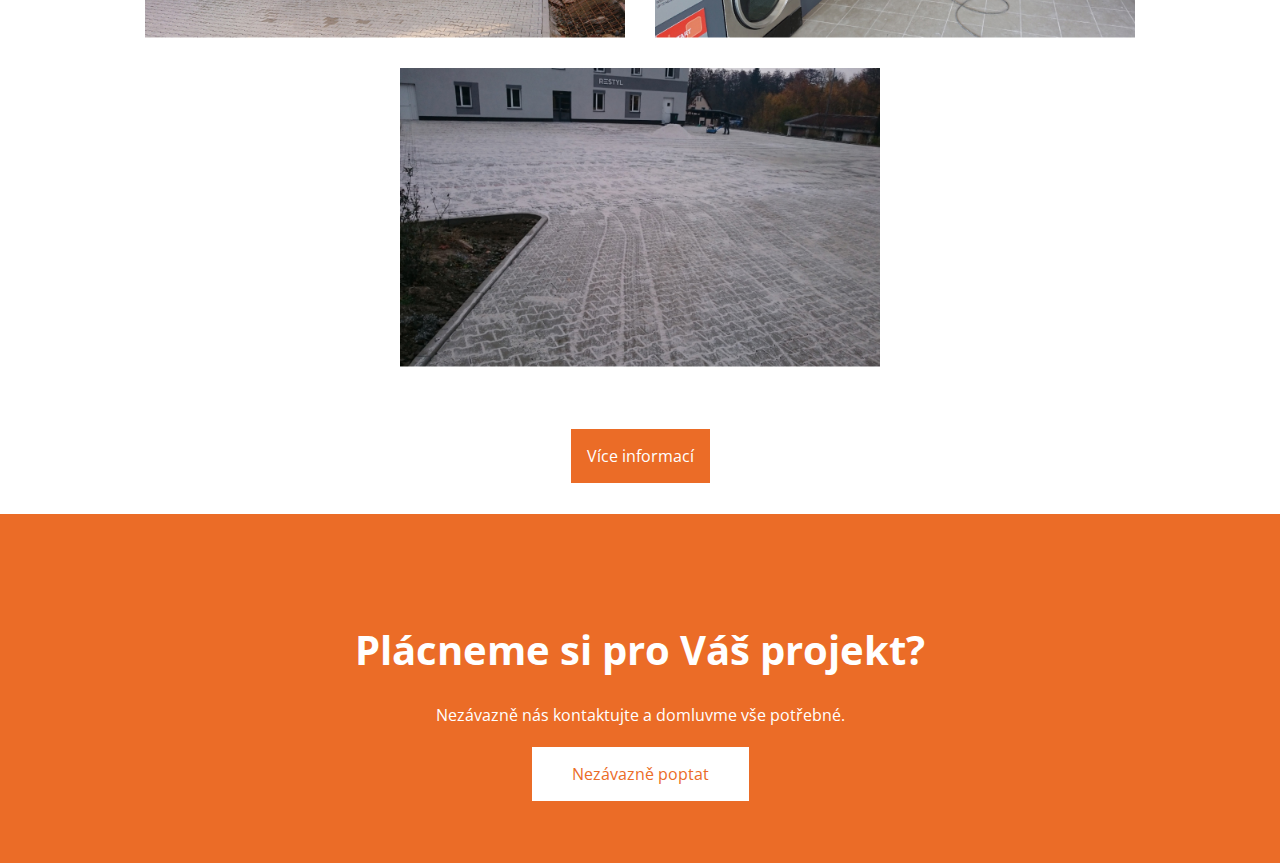
==== commit 7bf79dec: "už nevim no fakt" ====
--- a/index.html
+++ b/index.html
@@ -12,7 +12,7 @@
     <header>
         <div class="title__small_index">
             <div class="navbar">
-        <img src="./media/logo.png" alt="logo" class="logo">
+            <a href="./index.html" class="logo__odkaz"><img src="./media/logo.png" alt="logo"></a>
                 <menu class="menu hamburger-menu--hidden">
                     <li><a href="./index.html" class="active">domů</a></li>
                     <li><a href="./index.html#popis" >služby</a></li>
@@ -28,7 +28,7 @@
     </div>
         <div class="title">
                 <nav class="navbar">
-                    <img src="./media/logo.png" alt="hm Building" class="logo">
+                    <a href="./index.html" class="logo__odkaz"><img src="./media/logo.png" alt="logo"></a>
                     <menu class="menu">
                         <li><a href="#" class="active">domů</a></li>
                         <li><a href="#popis">služby</a></li>
--- a/css/main.css
+++ b/css/main.css
@@ -8,6 +8,7 @@
 }
 html {
     font-family: 'Open Sans';
+    font-size: 1rem;
 }
 .title {
     background-image: url(../media/pageheader-1920w.jpg);
@@ -89,19 +90,14 @@
 
 .banner__content h2{
     font-weight: 700;
-    font-size: 17px;
+    font-size: 1.5rem;
     color: white;
 }
 
 
-.header > img{
-    width: 127px;
-    height: 44px;
-}
-
-.logo{
+.logo__odkaz {
     display: flex;
-    height: 75%;
+    height: 60%;
     margin-right: auto;
     align-self: center;
 }
@@ -751,7 +747,7 @@
     max-width: 58rem;
 }
 .banner__content h2 {
-    font-size: 1.3rem;
+    font-size: 1.5rem;
 }
 .banner .btn2 {
     padding: 0.8rem;
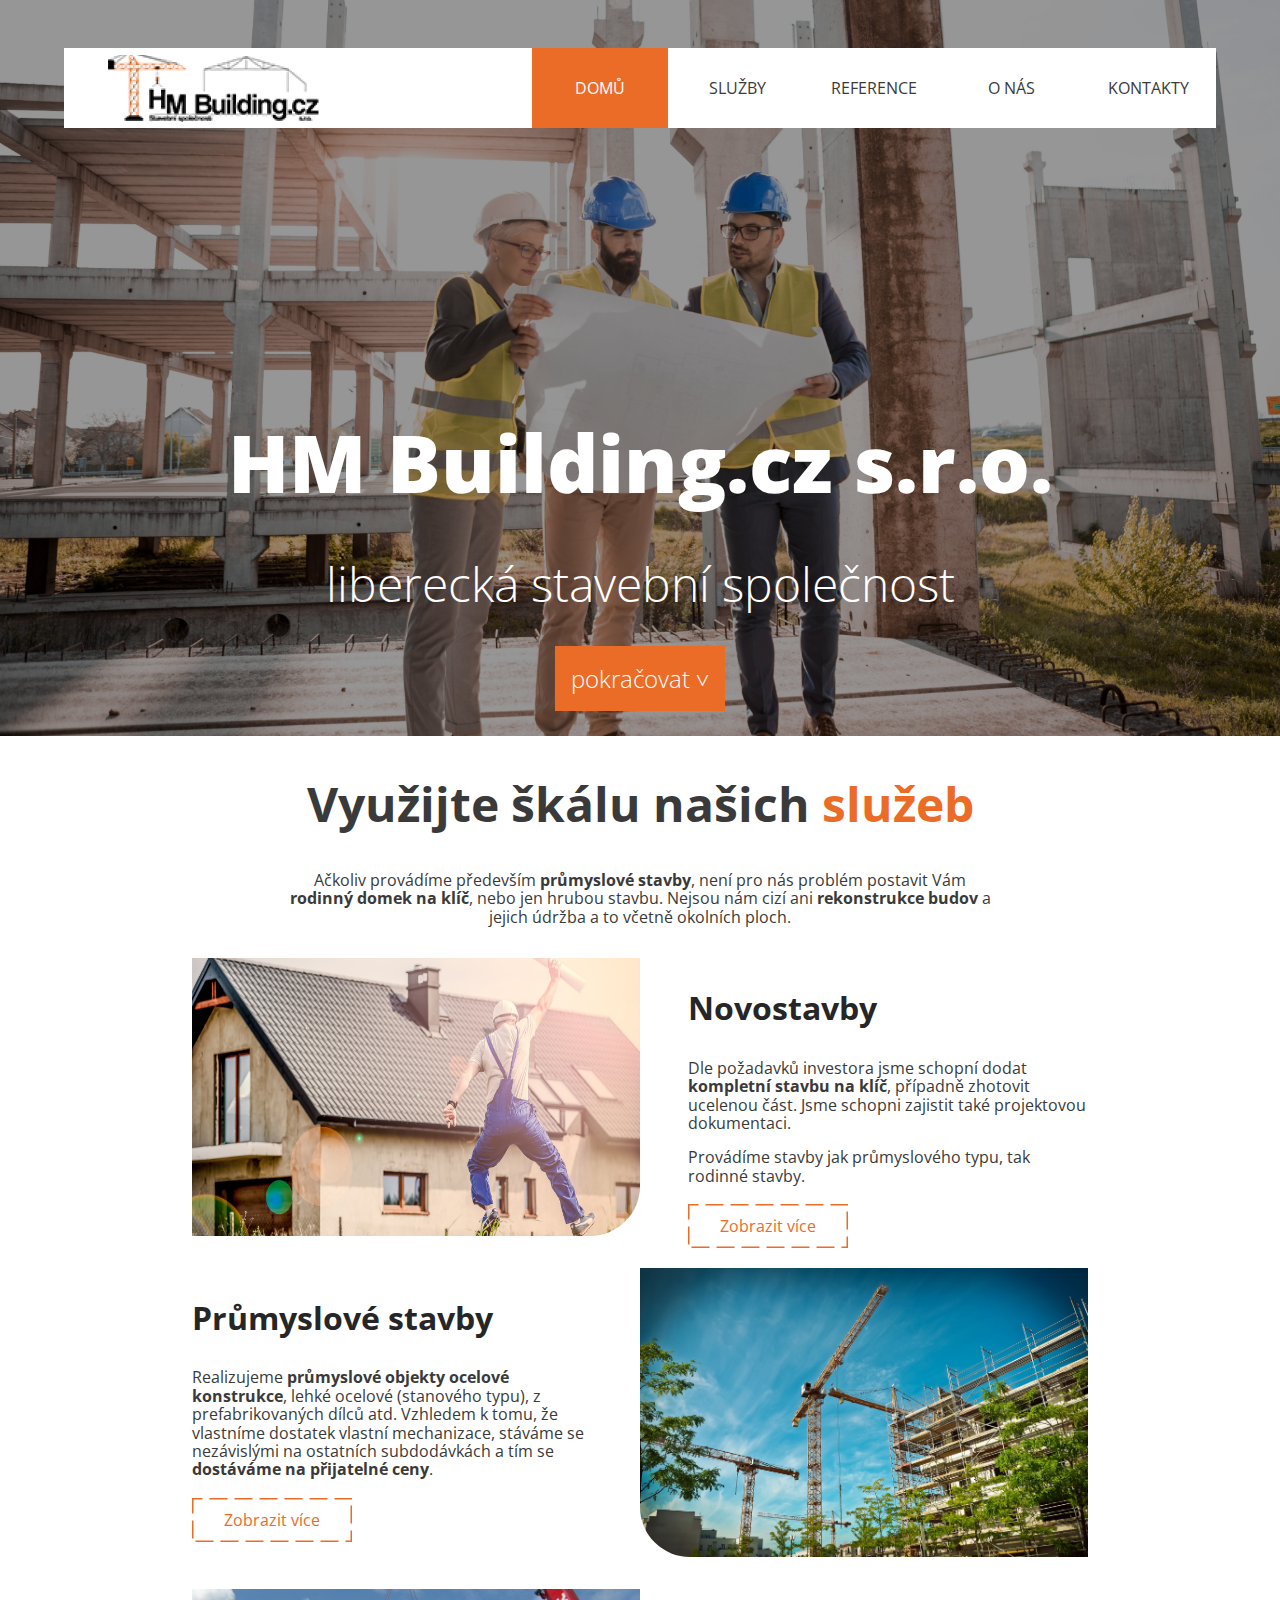
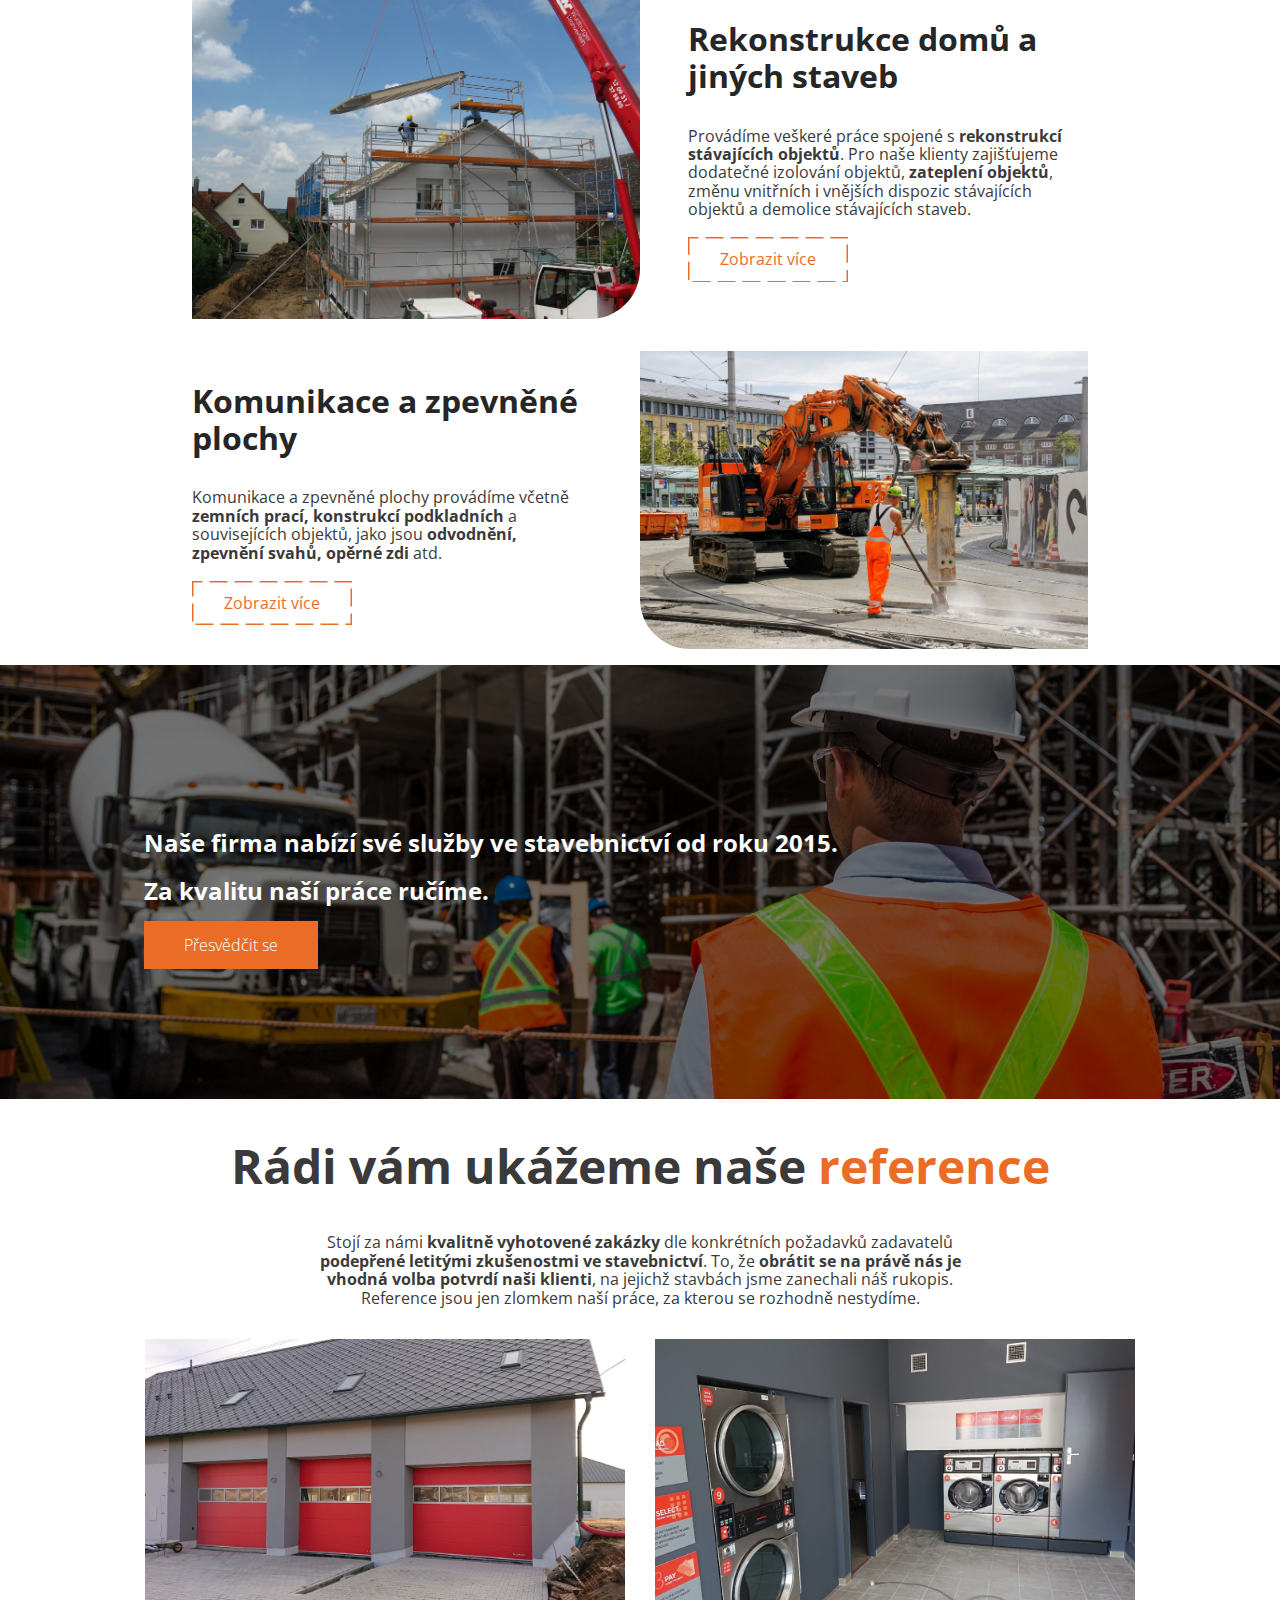
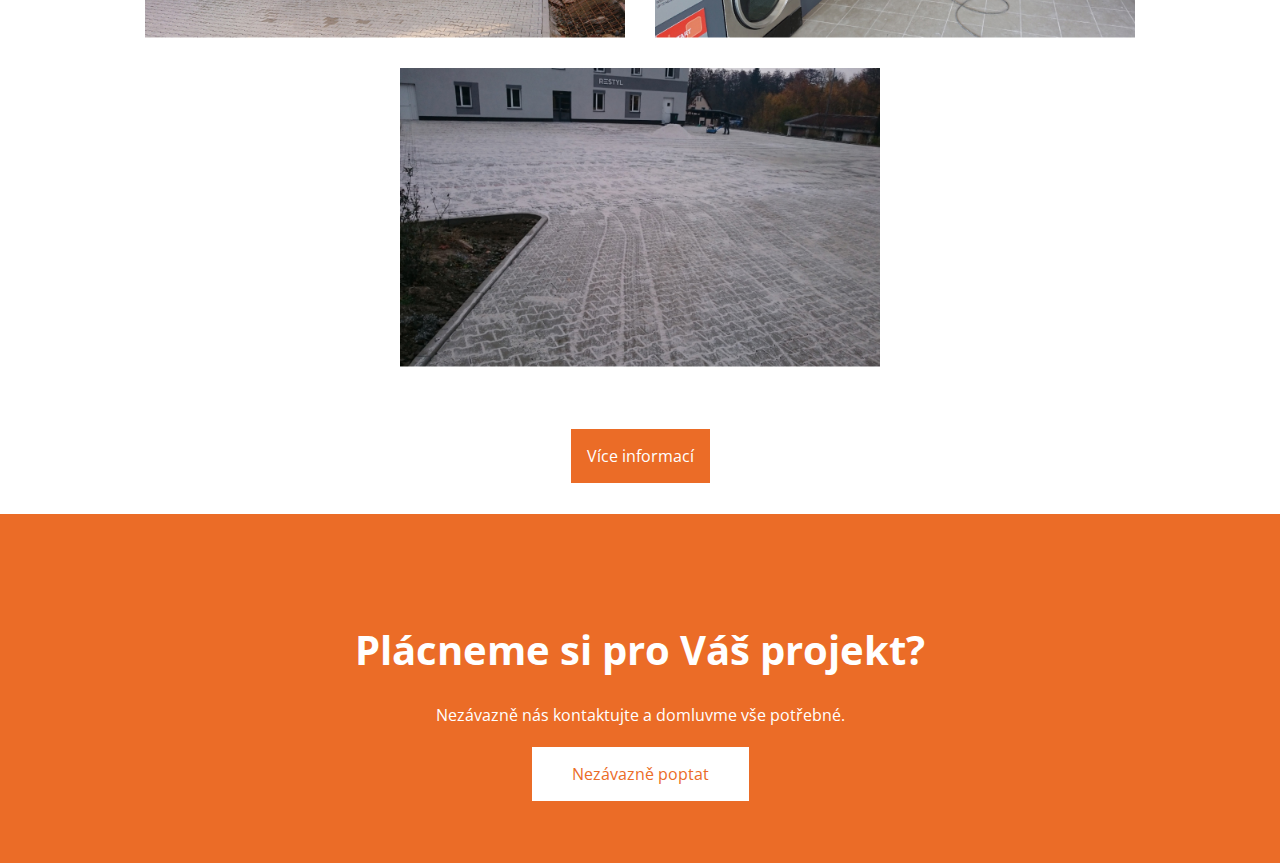
==== commit 7e62bf56: "done" ====
--- a/index.html
+++ b/index.html
@@ -10,38 +10,21 @@
 </head>
 <body>
     <header>
-        <div class="title__small_index">
-            <div class="navbar">
-            <a href="./index.html" class="logo__odkaz"><img src="./media/logo.png" alt="logo"></a>
-                <menu class="menu hamburger-menu--hidden">
-                    <li><a href="./index.html" class="active">domů</a></li>
-                    <li><a href="./index.html#popis" >služby</a></li>
-                    <li><a href="./reference.html">reference</a></li>
-                    <li><a href="./onas.html">o nás</a></li>
-                    <li><a href="./kontakt.html">kontakty</a></li>                
-                </menu>
-            </div>
-            <div class="hamburger-menu">
-                <img class="logo" alt="HM-Building" src="./media/logo.png">
-                <a class="hamburger" href="javascript:void(0)">menu</a>
-            </div>
-    </div>
         <div class="title">
                 <nav class="navbar">
                     <a href="./index.html" class="logo__odkaz"><img src="./media/logo.png" alt="logo"></a>
-                    <menu class="menu">
-                        <li><a href="#" class="active">domů</a></li>
-                        <li><a href="#popis">služby</a></li>
-                        <li><a href="./reference.html">reference</a></li>
-                        <li><a href="./onas.html">o nás</a></li>
-                        <li><a href="./kontakt.html">kontakty</a></li>                
+                    <menu class="menu hamburger-menu hamburger-menu--hidden">
+                        <a href="#" class="active"><li>domů</li></a>
+                        <a href="#popis"><li>služby</li></a>
+                        <a href="./reference.html"><li>reference</li></a>
+                        <a href="./onas.html"><li>o nás</li></a>
+                        <a href="./kontakt.html"><li>kontakty</li></a>                
                     </menu>
                     <a class="hamburger" href="javascript:void(0)">menu</a>
                 </nav>
             <h1 class="title__hlavni_nadpis">HM Building.cz s.r.o.<span>liberecká stavební společnost</span></h1>   
             <div class="title__btn"><a class="title__btn-popis" href="#popis">pokračovat ˅</a></div>
         </div>
-        
     </header>
     <script>
         const hamburgerButtons = document.querySelectorAll(".hamburger");
--- a/css/main.css
+++ b/css/main.css
@@ -32,6 +32,9 @@
     background-position-y:center;
     padding-top: 2rem;
 }
+.ref__popis h2 {
+    text-align: center;
+}
 p{
     color:var(--darkgray);
     font-size: 1rem;
@@ -97,7 +100,8 @@
 
 .logo__odkaz {
     display: flex;
-    height: 60%;
+    align-items: center;
+    margin-left: 1rem;
     margin-right: auto;
     align-self: center;
 }
@@ -113,34 +117,12 @@
     width: 90%;
     margin-bottom: 18rem;
 }
-.menu {
-    display: flex;
-    list-style-type: none;
-    justify-content: center;
-    align-items: center;
-    margin: 0px;
-    height: 5rem;
-
-}
-.menu > li {
-    display: inline-block;
-
-}
-.menu > li a {
-    margin-left: 1rem;
-    text-decoration: none;
-    text-transform: uppercase;
-    color: var(--darkgray);
-    padding-top: 3rem;
-    padding-bottom: 3rem;
-    padding-left: 1.5rem;
-    padding-right: 1.5rem;
-}
+
+
 .active {
-    color: white;
     background-color: #EB6C27;
 }
-li > a.active {
+.active li {
     color:white;
 }
 .galerie__item {
@@ -233,14 +215,40 @@
     text-align: center;
 } 
 @media screen and (min-width: 1055px){
+    .menu {
+        display: flex;
+        list-style-type: none;
+        justify-content: center;
+        align-items: center;
+        margin: 0px;
+        height: 5rem;
+    
+    }
+    .menu a{
+        border-left: 1px white solid;
+        text-decoration: none;
+        text-transform: uppercase;
+        text-align: center;
+        color: var(--darkgray);
+        padding-top: 3rem;
+        padding-bottom: 3rem;
+        padding-left: 1.5rem;
+        padding-right: 1.5rem;
+        min-width: 5.5rem;
+    }
     .main h2 {
         text-align: center;
+    }
+    .menu li a {
+        display: inline;
+        min-width: 10rem;
+        width: 100%;
     }
     .main {
         margin-left: 10rem;
         margin-right: 15rem;
     }
-    .hamburger-menu {
+    .hamburger {
         display: none;
     }
     .ref__popis {
@@ -249,12 +257,11 @@
         margin-left: auto;
         margin-right: auto;
     }
+    
     .title__small_index {
         display: none;
     }
-    .hamburger {
-        display: none;
-    }
+    
     .kontakt__text {
         text-align: center;
         font-size: 1rem;
@@ -434,23 +441,42 @@
         color: white;
     }
 }
+
 .main li {
     color: #EB6C27;
     font-size: 1.5rem;
 }  
-@media screen and (max-width: 1055px){
+@media screen and (max-width: 1054px){
+    .menu a {
+        display: flex;
+        text-decoration: none;
+        text-transform: uppercase;
+        color: var(--darkgray);
+        padding-top: 3rem;
+        padding-bottom: 3rem;
+        width: 100%;
+        border-bottom: 1px black solid;
+        background-color: white;
+        overflow: hidden;
+        justify-content: center;
+        align-items: center;
+    }
+    .menu a.active {
+        background-color: var(--orange);
+    }
+    .active li {
+        color: white;
+    }
     .hamburger-menu {
-        position: initial;
-        width: fit-content;
-        display: flex;
-        list-style-type: none;
-        height: 5rem;
-        background-color: #ffffff;
-        margin-left: auto;
-        margin-right: auto;
-        overflow: hidden;
-        width: 90%;
-        
+        display: flex;
+        flex-direction: column;
+        position: absolute;
+        margin-top: 5rem;
+        background-color: white;
+        margin-left: 0px;
+        width: 100%;
+        padding: 0px;
+        z-index: 1;
     }
     .hamburger {
     display: flex;
@@ -461,19 +487,22 @@
     text-decoration: none;
     color: var(--darkgray);
     }
-
+    .title__small .navbar {
+        margin-bottom: 2rem;
+    }
     .hamburger::after {
         content: url(../media/hamburger.svg);
     }
-
-
-    @media screen and (max-width: 1055px) {
-        .hamburger { 
-            display: flex;
-        } 
-        .hamburger-menu--hidden {
-            z-index: -1;
-        }
+    .hamburger { 
+        display: flex;
+        margin-right: 1rem;
+    } 
+    .hamburger-menu--hidden {
+        visibility: hidden;
+    }
+    .menu.hamburger-menu li {
+        display: flex;
+        flex-direction: column;
     }
     .logo{
         display: flex;
@@ -486,14 +515,18 @@
         margin-right: 1rem;
     }
     .navbar {
-        display: none;
+        width: 100%;
     }
     .title {
+        padding: 0px;
         min-height: 15rem;
         display:grid;
         grid-template-rows: 1fr;
         grid-template-columns: 1fr;
         background-size: 200%;
+    }
+    .menu li {
+        display: none;
     }
     .title__hlavni_nadpis {
         font-size:2rem;
@@ -730,6 +763,7 @@
         border-radius: 0px 0px 0px 50px;
     }
 }
+
 .btn4 {
     text-align: center;
     margin-top: 2.5rem;
